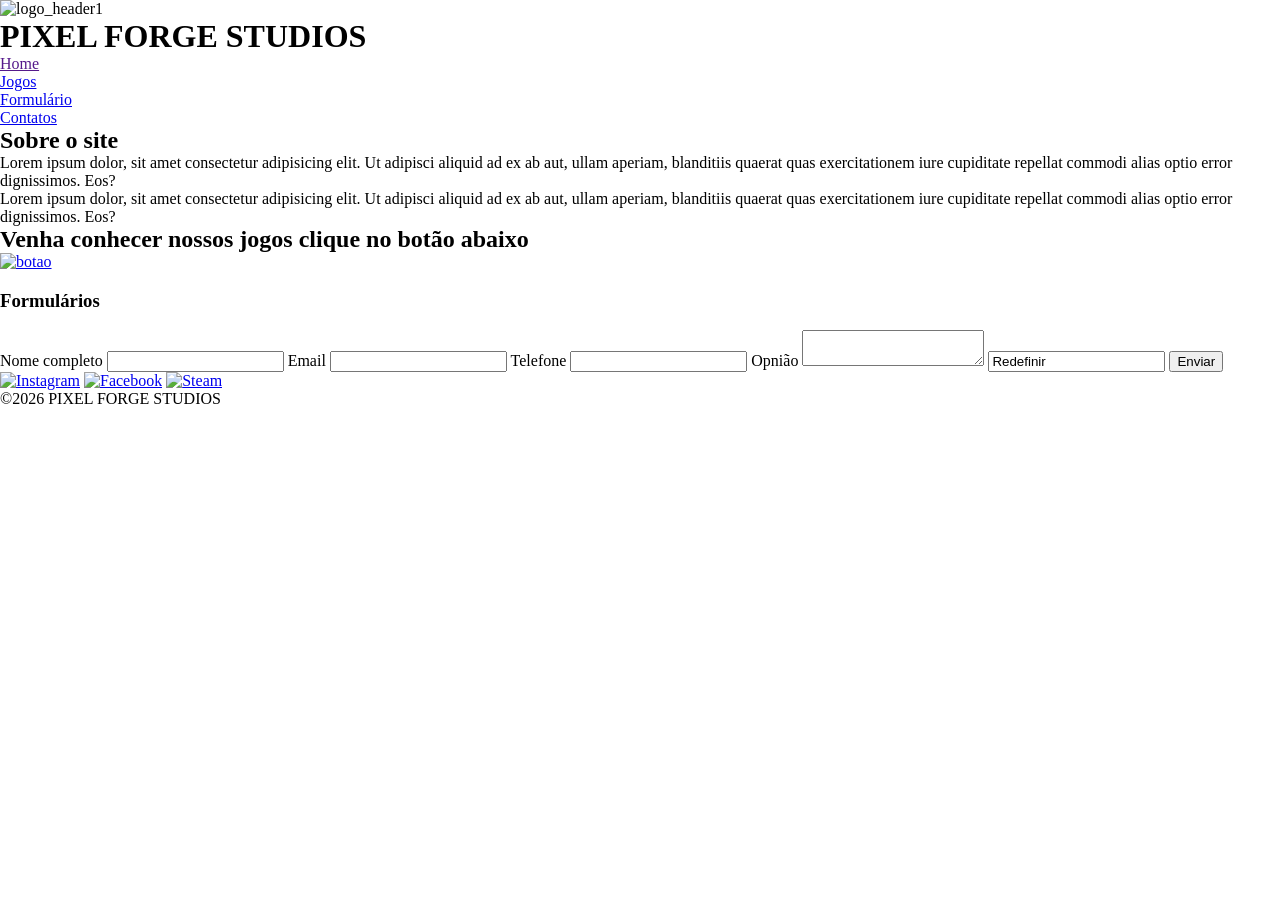
==== index.html @ 253a883f "passando para o git para a troca de pc" ====
<!DOCTYPE html>
<html lang="en">
<head>
    <meta charset="UTF-8">
    <meta name="viewport" content="width=device-width, initial-scale=1.0">
    <link rel="stylesheet" href="styles.css">
    <title>Pixel forge studios</title>
</head>

<body>

<header id="cabecalho">
    <img src="" alt="logo_header1">
    <h1>PIXEL FORGE STUDIOS</h1>
    
    <nav>
        <ul>
            <li><a href="">Home</a></li>
            <li><a href="#jogos.html">Jogos</a></li>
            <li><a href="#Formulario">Formulário</a></li>
            <li><a href="#Contatos">Contatos</a></li>
        </ul>
    </nav>
</header>

<main>

    <section id="banner"> </section>


<section id="sobre">
    <h2>Sobre o site</h2>
    <p>Lorem ipsum dolor, sit amet consectetur adipisicing elit.
         Ut adipisci aliquid ad ex ab aut, ullam aperiam, blanditiis quaerat quas exercitationem iure
          cupiditate repellat commodi alias optio error dignissimos. Eos?
    </p>
    <p>Lorem ipsum dolor, sit amet consectetur adipisicing elit.
         Ut adipisci aliquid ad ex ab aut, ullam aperiam, blanditiis quaerat quas exercitationem iure
          cupiditate repellat commodi alias optio error dignissimos. Eos?
    </p>

</section>

<div>
    <h2>Venha conhecer nossos jogos clique no botão abaixo</h2>
    <a href="jogos.html"><img src="" alt="botao"></a>
</div>

<section id="Formulario">

    <div class="form-box">
        <h3>Formulários</h3>

    <form>
        <label for="">Nome completo</label>
        <input type="text">

        <label for="">Email</label>
        <input type="text">
        
        <label for="">Telefone</label>
        <input type="tel">

        <label for="">Opnião</label>
        <textarea name="" id=""></textarea>
        
        <input type="rest" value="Redefinir">
        <input type="submit" value="Enviar">
    </form>
</div>

</section>

</main>

<!-- Contatos -->

<footer id="Contatos">

    <a href="#"><img src="" alt="Instagram"></a>
    <a href="#"><img src="" alt="Facebook"></a>
    <a href="#"><img src="" alt="Steam"></a>

<p>&copy;2026 PIXEL FORGE STUDIOS</p>

</footer>

</body>

</html>
---- styles.css ----
@font-face {
    font-family: 'press';
    src: url(fonts/Press_Start_2P/PressStart2P-Regular.ttf);
}
@font-face {
    font-family: 'montserrat';
    src: url(fonts/Montserrat/Montserrat-VariableFont_wght.ttf);
}
@font-face {
    font-family: 'roboto';
    src: url(fonts/Roboto/Roboto-VariableFont_wdth\,wght.ttf);
}

body, h1, h2, p, ul, li{
    margin: 0;
    padding: 0;
}
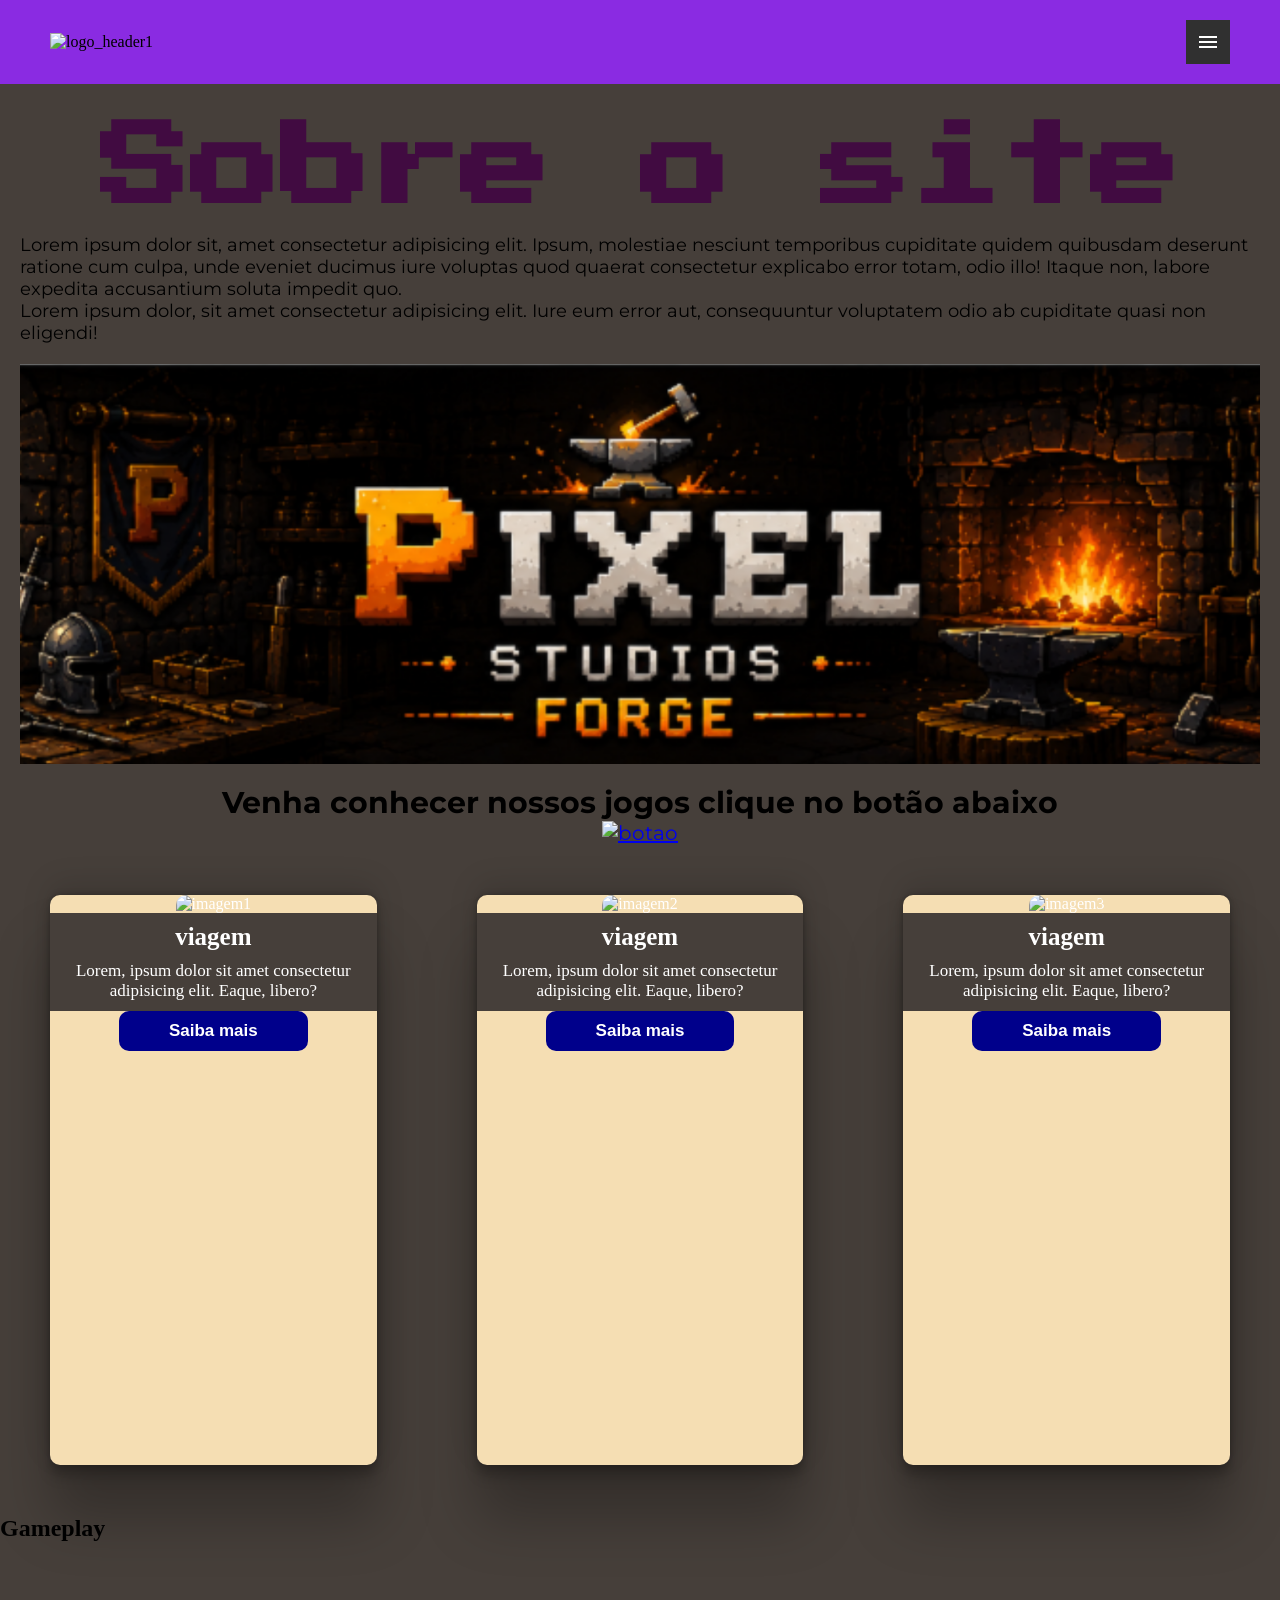
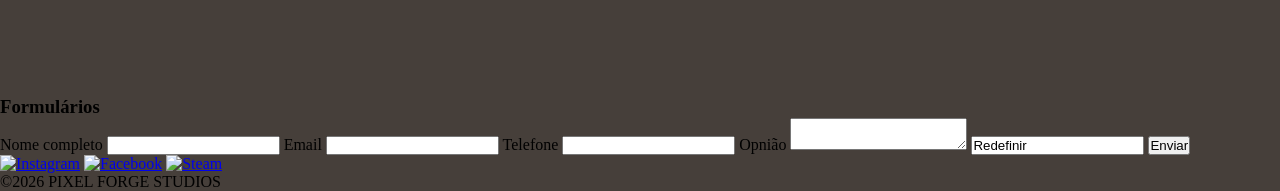
==== commit c0fcb4c7: "ajuste do css" ====
--- a/index.html
+++ b/index.html
@@ -1,89 +1,136 @@
 <!DOCTYPE html>
 <html lang="en">
+
 <head>
     <meta charset="UTF-8">
     <meta name="viewport" content="width=device-width, initial-scale=1.0">
+    <link rel="stylesheet"
+        href="https://fonts.googleapis.com/css2?family=Material+Symbols+Outlined:opsz,wght,FILL,GRAD@20..48,100..700,0..1,-50..200&icon_names=menu" />
     <link rel="stylesheet" href="styles.css">
     <title>Pixel forge studios</title>
 </head>
 
 <body>
 
-<header id="cabecalho">
-    <img src="" alt="logo_header1">
-    <h1>PIXEL FORGE STUDIOS</h1>
-    
-    <nav>
-        <ul>
-            <li><a href="">Home</a></li>
-            <li><a href="#jogos.html">Jogos</a></li>
-            <li><a href="#Formulario">Formulário</a></li>
-            <li><a href="#Contatos">Contatos</a></li>
-        </ul>
-    </nav>
-</header>
+    <header id="cabecalho">
+        <img src="" alt="logo_header1">
+        <i id="burguer" class="material-symbols-outlined" onClick="clickMenu()">menu</i>
+        <menu id="items">
+            <ul>
 
-<main>
+                <li><a href="#home">Home</a></li>
+                <li><a href="#jogos.html">Jogos</a></li>
+                <li><a href="#Formulario">Formulário</a></li>
+                <li><a href="#Contatos">Contatos</a></li>
+            </ul>
+        </menu>
+    </header>
 
-    <section id="banner"> </section>
+    <main>
 
+        <section id="sobre">
 
-<section id="sobre">
-    <h2>Sobre o site</h2>
-    <p>Lorem ipsum dolor, sit amet consectetur adipisicing elit.
-         Ut adipisci aliquid ad ex ab aut, ullam aperiam, blanditiis quaerat quas exercitationem iure
-          cupiditate repellat commodi alias optio error dignissimos. Eos?
-    </p>
-    <p>Lorem ipsum dolor, sit amet consectetur adipisicing elit.
-         Ut adipisci aliquid ad ex ab aut, ullam aperiam, blanditiis quaerat quas exercitationem iure
-          cupiditate repellat commodi alias optio error dignissimos. Eos?
-    </p>
+            <h2>Sobre o site</h2>
+            <p>
+                Lorem ipsum dolor sit, amet consectetur adipisicing elit. Ipsum, molestiae nesciunt temporibus
+                cupiditate quidem quibusdam deserunt ratione cum culpa, unde eveniet ducimus iure voluptas quod quaerat
+                consectetur explicabo error totam, odio illo! Itaque non, labore expedita accusantium soluta impedit
+                quo.
+            </p>
+            <p>
+                Lorem ipsum dolor, sit amet consectetur adipisicing elit. Iure eum error aut, consequuntur voluptatem
+                odio ab cupiditate quasi non eligendi!
+            </p>
 
-</section>
+            <!-- Banner -->
+            <section id="banner"> </section>
 
-<div>
-    <h2>Venha conhecer nossos jogos clique no botão abaixo</h2>
-    <a href="jogos.html"><img src="" alt="botao"></a>
-</div>
+        </section>
+        
+        <div id="jogos">
+            <h2>Venha conhecer nossos jogos clique no botão abaixo</h2>
+            <a href="jogos.html"><img src="" alt="botao"></a>
+        </div>
 
-<section id="Formulario">
+        <div class="main">
+            <div class="card card1">
+                <img src="assets/img/Screenshot 2026-03-27 215130.png" alt="imagem1">
+                <h1>viagem</h1>
+                <p>Lorem, ipsum dolor sit amet consectetur adipisicing elit. Eaque, libero?</p>
+                <button class="btn">Saiba mais</button>
+            </div>
 
-    <div class="form-box">
-        <h3>Formulários</h3>
+            <div class="card card2">
+                <img src="assets/img/Screenshot 2026-03-27 215130.png" alt="imagem2">
+                <h1>viagem</h1>
+                <p>Lorem, ipsum dolor sit amet consectetur adipisicing elit. Eaque, libero?</p>
+                <button class="btn">Saiba mais</button>
+            </div>
 
-    <form>
-        <label for="">Nome completo</label>
-        <input type="text">
+            <div class="card card3">
+                <img src="assets/img/Screenshot 2026-03-27 215130.png" alt="imagem3">
+                <h1>viagem</h1>
+                <p>Lorem, ipsum dolor sit amet consectetur adipisicing elit. Eaque, libero?</p>
+                <button class="btn">Saiba mais</button>
+            </div>
 
-        <label for="">Email</label>
-        <input type="text">
-        
-        <label for="">Telefone</label>
-        <input type="tel">
+        </div>
 
-        <label for="">Opnião</label>
-        <textarea name="" id=""></textarea>
-        
-        <input type="rest" value="Redefinir">
-        <input type="submit" value="Enviar">
-    </form>
-</div>
+        <section id="gameplay">
+            <h2>Gameplay</h2>
+            <div class="video">
+                <iframe src="" frameborder="0"></iframe>
+            </div>
+        </section>
 
-</section>
+        <section id="Formulario">
 
-</main>
+            <div class="form-box">
+                <h3>Formulários</h3>
 
-<!-- Contatos -->
+                <form>
+                    <label for="">Nome completo</label>
+                    <input type="text">
 
-<footer id="Contatos">
+                    <label for="">Email</label>
+                    <input type="text">
 
-    <a href="#"><img src="" alt="Instagram"></a>
-    <a href="#"><img src="" alt="Facebook"></a>
-    <a href="#"><img src="" alt="Steam"></a>
+                    <label for="">Telefone</label>
+                    <input type="tel">
 
-<p>&copy;2026 PIXEL FORGE STUDIOS</p>
+                    <label for="">Opnião</label>
+                    <textarea name="" id=""></textarea>
 
-</footer>
+                    <input type="rest" value="Redefinir">
+                    <input type="submit" value="Enviar">
+                </form>
+            </div>
+
+        </section>
+
+    </main>
+
+    <!-- Contatos -->
+
+    <footer id="Contatos">
+
+        <a href="#"><img src="" alt="Instagram"></a>
+        <a href="#"><img src="" alt="Facebook"></a>
+        <a href="#"><img src="" alt="Steam"></a>
+
+        <p>&copy;2026 PIXEL FORGE STUDIOS</p>
+
+    </footer>
+
+    <script>
+        function clickMenu() {
+            if (items.style.display == "block") {
+                items.style.display = "none"
+            } else {
+                items.style.display = 'block'
+            }
+        }
+    </script>
 
 </body>
 
--- a/styles.css
+++ b/styles.css
@@ -11,8 +11,168 @@
     src: url(fonts/Roboto/Roboto-VariableFont_wdth\,wght.ttf);
 }
 
-body, h1, h2, p, ul, li{
+
+/*Configuração geral da página*/
+*{
+    box-sizing: border-box;
     margin: 0;
     padding: 0;
 }
 
+body, h1, h2, p, ul, li{
+    margin: 0;
+    padding: 0;
+    background-color: #463f3a;
+}
+
+/*Configuração do header*/
+header{
+    display: flex;
+    flex-wrap: wrap;
+    justify-content: space-between;
+    align-items: center;
+    padding: 20px 50px;
+    background-color:blueviolet;
+    position: relative;
+}
+
+menu{
+    display:none;
+    width: 100%;
+    order: 3;
+}
+
+menu>ul{
+    list-style-type: none;
+}
+
+menu>ul>li>a{
+    display:block;
+    padding: 10px;
+    text-decoration: none;
+    text-align: center;
+    background-color: rgb(87, 87, 87);
+    color: white;
+    border-top:2px solid gray;
+}
+
+/*Configuração do hambuguer*/
+i#burguer{
+    background-color: rgb(48,48,48);
+    color: white;
+    display: block;
+    text-align: center;
+    padding: 10px;
+    cursor: pointer;
+    transition: 0.5s background;    
+}
+
+i#burguer:hover{
+    background-color: white;
+    color:black;
+    transition: 0.5s background;
+}
+
+/*CSS dos cards dos jogos*/
+.main{
+  display: flex;
+  justify-content: center;
+
+}
+
+/*Configuração da seção "Sobre"*/
+#sobre{
+    display: flex;
+    justify-content: center;
+    align-items: center;
+    flex-direction: column;
+    padding: 20px 20px;
+}
+#sobre>h2{
+    font-size: 90px;
+    font-family: 'press';
+    color: rgb(65, 11, 65);
+    margin-bottom: 20px;
+    margin-top: 20px;
+}
+#sobre>h2:hover{
+    transform: scale(1.05) translateY(-5px);
+    box-shadow: 0 5px 15px #1b046750;
+    padding: 20px;
+}
+#sobre>p{
+    font-size: 18px;
+    font-family: 'montserrat';
+
+}
+
+/*Configuração do banner*/
+#banner{
+    width: 100%;
+    height: 400px;
+    background-image: url(assets/img/banner.png);
+    background-size: cover;
+    background-position: center;
+    margin-top: 20px;
+}   
+
+/*Configuração dos cards dos jogos*/
+#jogos{
+    display: flex;
+    flex-direction: column;
+    align-items: center;
+    font-size: 20px;
+    font-family: 'montserrat';
+}
+
+.card{
+    margin: 50px;
+    background-color: wheat ;
+    color: white;
+    width: 400px;
+    height: 570px;
+    text-align: center;
+    border-radius: 10px;
+    box-shadow: rgba(0, 0, 0, 0.25) 0px 54px 55px, rgba(0, 0, 0, 0.12) 0px -12px 30px,
+    rgba(0, 0, 0, 0.12) 0px 4px 6px, rgba(0, 0, 0, 0.17) 0px 12px 13px, 
+    rgba(0, 0, 0, 0.09) 0px -3px 5px;;
+}
+.card>img{
+    width: 100%;
+    border-top-left-radius: 10px;
+    border-top-right-radius: 10px;
+}
+.card>h1{
+   font-size: 25px;
+   padding-top: 10px;
+}
+.card>p{
+    font-size: 17px;
+    padding: 10px 20px;
+}
+
+.btn {
+    font-size: 17px;
+    padding: 10px 50px;
+    border: none;
+    background-color: darkblue;
+    color: #fff;
+    border-radius: 10px;
+    font-weight: 600;
+    transition: 0.5s background;
+    cursor: pointer;
+}
+.btn:hover{
+    background-color: blue;
+    transition: 0.5s background;
+}
+
+/*configuraçao para telefone*/
+@media screen and (max-width: 768px),
+(max-device-width: 768px) {
+
+    /*aplica para todos elementos da pagina*/
+    * {
+        box-sizing: border-box;
+    }
+}
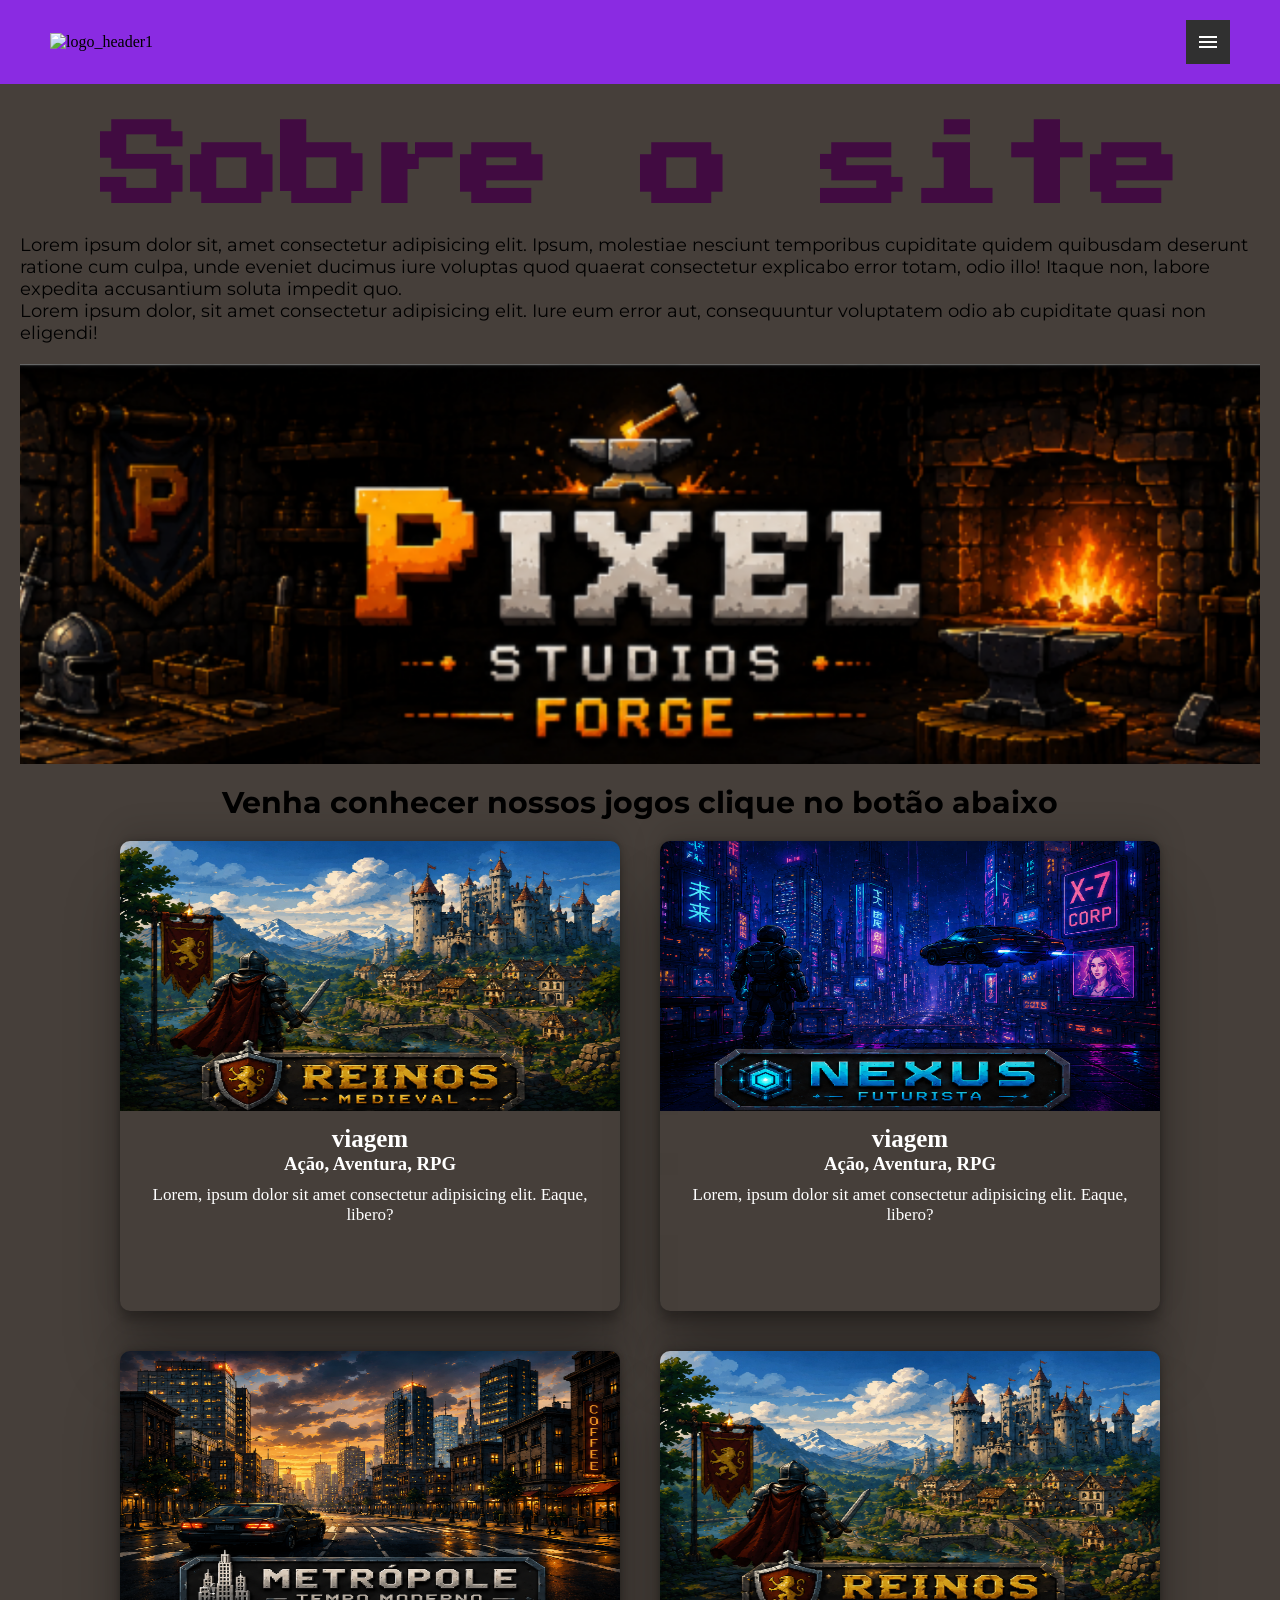
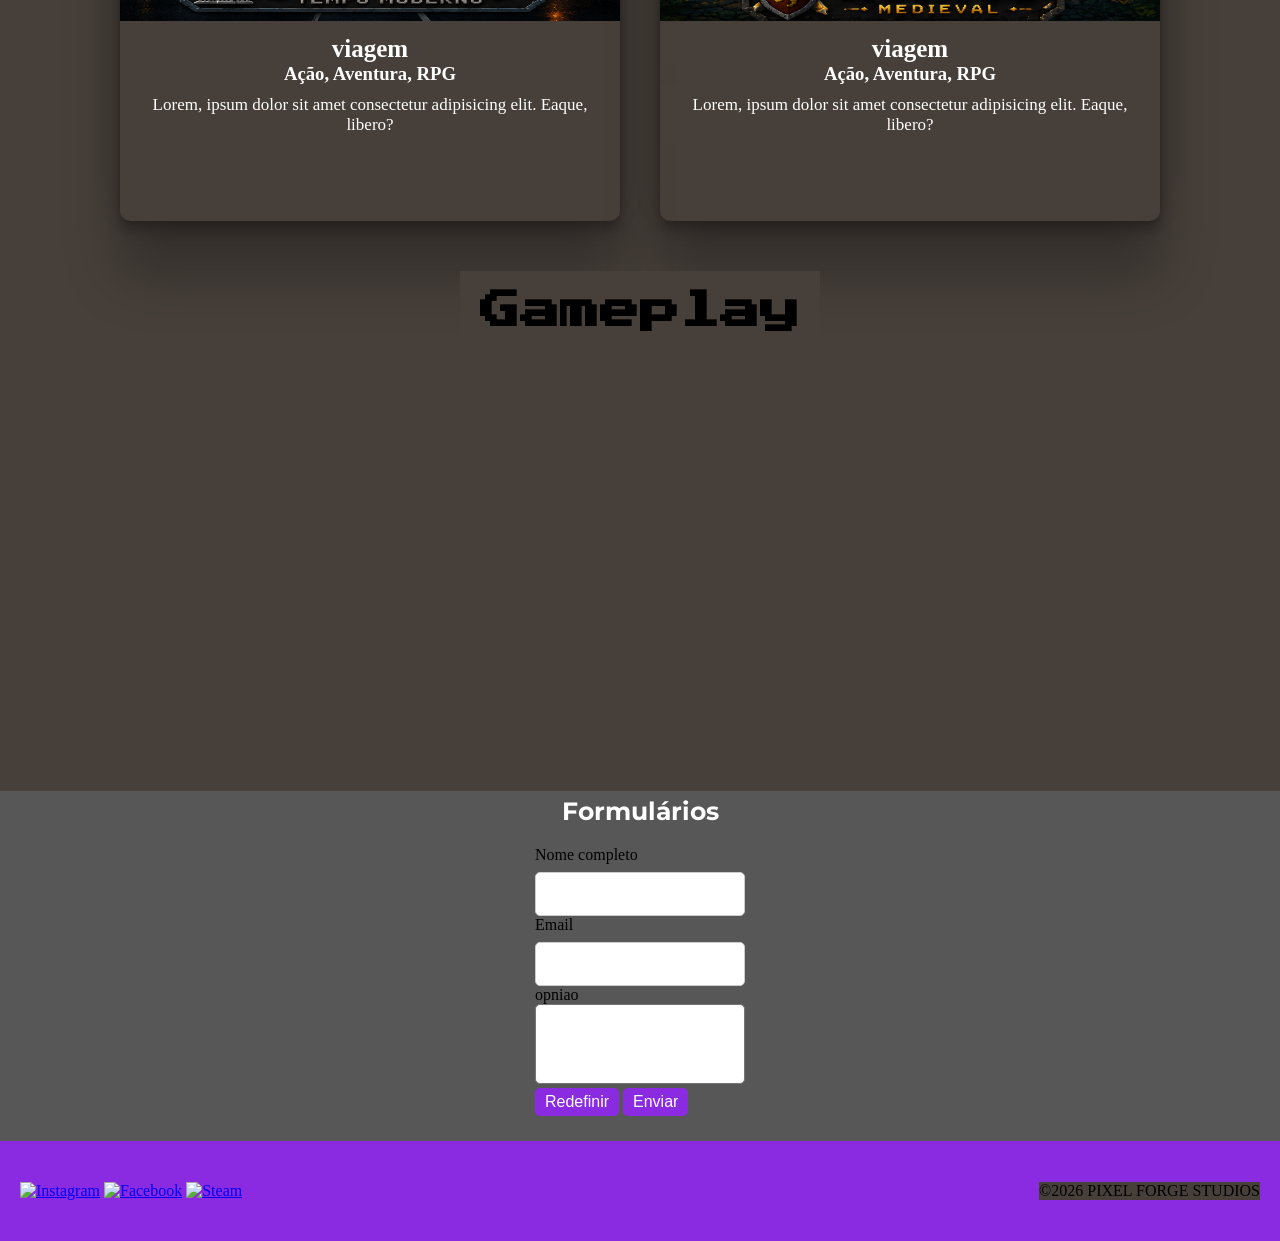
==== commit 4698e8b6: "finalização da customização basica" ====
--- a/index.html
+++ b/index.html
@@ -46,32 +46,38 @@
             <section id="banner"> </section>
 
         </section>
-        
+
         <div id="jogos">
             <h2>Venha conhecer nossos jogos clique no botão abaixo</h2>
-            <a href="jogos.html"><img src="" alt="botao"></a>
         </div>
 
         <div class="main">
             <div class="card card1">
-                <img src="assets/img/Screenshot 2026-03-27 215130.png" alt="imagem1">
+                <img src="assets/img/cardMedieval.png" alt="imagem1">
                 <h1>viagem</h1>
+                <h3>Ação, Aventura, RPG</h3>
                 <p>Lorem, ipsum dolor sit amet consectetur adipisicing elit. Eaque, libero?</p>
-                <button class="btn">Saiba mais</button>
             </div>
 
             <div class="card card2">
-                <img src="assets/img/Screenshot 2026-03-27 215130.png" alt="imagem2">
+                <img src="assets/img/cardFuturista.png" alt="imagem2">
                 <h1>viagem</h1>
+                <h3>Ação, Aventura, RPG</h3>
                 <p>Lorem, ipsum dolor sit amet consectetur adipisicing elit. Eaque, libero?</p>
-                <button class="btn">Saiba mais</button>
             </div>
 
             <div class="card card3">
-                <img src="assets/img/Screenshot 2026-03-27 215130.png" alt="imagem3">
+                <img src="assets/img/cardMorderno.png" alt="imagem3">
                 <h1>viagem</h1>
+                <h3>Ação, Aventura, RPG</h3>
                 <p>Lorem, ipsum dolor sit amet consectetur adipisicing elit. Eaque, libero?</p>
-                <button class="btn">Saiba mais</button>
+            </div>
+
+            <div class="card card4">
+                <img src="assets/img/cardMedieval.png" alt="imagem4">
+                <h1>viagem</h1>
+                <h3>Ação, Aventura, RPG</h3>
+                <p>Lorem, ipsum dolor sit amet consectetur adipisicing elit. Eaque, libero?</p>
             </div>
 
         </div>
@@ -79,15 +85,16 @@
         <section id="gameplay">
             <h2>Gameplay</h2>
             <div class="video">
-                <iframe src="" frameborder="0"></iframe>
+                <iframe width="560" height="315" src="https://youtu.be/DkWML41wUCo?si=MKBHUV9ducMN4eQf" frameborder="0"
+                    allowfullscreen></iframe>
             </div>
         </section>
 
         <section id="Formulario">
 
+            <h3>Formulários</h3>
+
             <div class="form-box">
-                <h3>Formulários</h3>
-
                 <form>
                     <label for="">Nome completo</label>
                     <input type="text">
@@ -95,13 +102,10 @@
                     <label for="">Email</label>
                     <input type="text">
 
-                    <label for="">Telefone</label>
-                    <input type="tel">
-
-                    <label for="">Opnião</label>
+                    <label for="">opniao</label>
                     <textarea name="" id=""></textarea>
 
-                    <input type="rest" value="Redefinir">
+                    <input type="reset" value="Redefinir">
                     <input type="submit" value="Enviar">
                 </form>
             </div>
@@ -112,12 +116,12 @@
 
     <!-- Contatos -->
 
-    <footer id="Contatos">
-
+    <footer>
+        <div id="contatos">
         <a href="#"><img src="" alt="Instagram"></a>
         <a href="#"><img src="" alt="Facebook"></a>
         <a href="#"><img src="" alt="Steam"></a>
-
+        </div>
         <p>&copy;2026 PIXEL FORGE STUDIOS</p>
 
     </footer>
--- a/styles.css
+++ b/styles.css
@@ -2,10 +2,12 @@
     font-family: 'press';
     src: url(fonts/Press_Start_2P/PressStart2P-Regular.ttf);
 }
+
 @font-face {
     font-family: 'montserrat';
     src: url(fonts/Montserrat/Montserrat-VariableFont_wght.ttf);
 }
+
 @font-face {
     font-family: 'roboto';
     src: url(fonts/Roboto/Roboto-VariableFont_wdth\,wght.ttf);
@@ -13,111 +15,112 @@
 
 
 /*Configuração geral da página*/
-*{
+* {
     box-sizing: border-box;
     margin: 0;
     padding: 0;
 }
 
-body, h1, h2, p, ul, li{
+body,
+h1,
+h2,
+p,
+ul,
+li {
     margin: 0;
     padding: 0;
     background-color: #463f3a;
 }
 
 /*Configuração do header*/
-header{
+header {
     display: flex;
     flex-wrap: wrap;
     justify-content: space-between;
     align-items: center;
     padding: 20px 50px;
-    background-color:blueviolet;
+    background-color: blueviolet;
     position: relative;
 }
 
-menu{
-    display:none;
+menu {
+    display: none;
     width: 100%;
     order: 3;
 }
 
-menu>ul{
+menu>ul {
     list-style-type: none;
 }
 
-menu>ul>li>a{
-    display:block;
+menu>ul>li>a {
+    display: block;
     padding: 10px;
     text-decoration: none;
     text-align: center;
     background-color: rgb(87, 87, 87);
     color: white;
-    border-top:2px solid gray;
+    border-top: 2px solid gray;
 }
 
 /*Configuração do hambuguer*/
-i#burguer{
-    background-color: rgb(48,48,48);
+i#burguer {
+    background-color: rgb(48, 48, 48);
     color: white;
     display: block;
     text-align: center;
     padding: 10px;
     cursor: pointer;
-    transition: 0.5s background;    
-}
-
-i#burguer:hover{
+    transition: 0.5s background;
+}
+
+i#burguer:hover {
     background-color: white;
-    color:black;
+    color: black;
     transition: 0.5s background;
 }
 
-/*CSS dos cards dos jogos*/
-.main{
-  display: flex;
-  justify-content: center;
-
-}
-
 /*Configuração da seção "Sobre"*/
-#sobre{
+#sobre {
     display: flex;
     justify-content: center;
     align-items: center;
     flex-direction: column;
     padding: 20px 20px;
 }
-#sobre>h2{
+
+#sobre>h2 {
     font-size: 90px;
     font-family: 'press';
     color: rgb(65, 11, 65);
     margin-bottom: 20px;
     margin-top: 20px;
 }
-#sobre>h2:hover{
+
+#sobre>h2:hover {
     transform: scale(1.05) translateY(-5px);
     box-shadow: 0 5px 15px #1b046750;
     padding: 20px;
 }
-#sobre>p{
+
+#sobre>p {
     font-size: 18px;
     font-family: 'montserrat';
 
 }
 
 /*Configuração do banner*/
-#banner{
+#banner {
     width: 100%;
     height: 400px;
     background-image: url(assets/img/banner.png);
     background-size: cover;
     background-position: center;
     margin-top: 20px;
-}   
+}
 
 /*Configuração dos cards dos jogos*/
-#jogos{
+#jogos {
     display: flex;
     flex-direction: column;
     align-items: center;
@@ -125,47 +128,130 @@
     font-family: 'montserrat';
 }
 
-.card{
-    margin: 50px;
-    background-color: wheat ;
-    color: white;
-    width: 400px;
-    height: 570px;
+/*CSS dos cards dos jogos*/
+.main {
+    display: grid;
+    justify-content: center;
+    grid-template-columns: repeat(2, minmax(300px, 500px));
+    gap: 40px; /*espaço horizontal e vertical*/
+    margin: 20px;
+}
+
+.card {
+    color: white;
+    width: 500px;
+    height: 470px;
     text-align: center;
     border-radius: 10px;
     box-shadow: rgba(0, 0, 0, 0.25) 0px 54px 55px, rgba(0, 0, 0, 0.12) 0px -12px 30px,
-    rgba(0, 0, 0, 0.12) 0px 4px 6px, rgba(0, 0, 0, 0.17) 0px 12px 13px, 
-    rgba(0, 0, 0, 0.09) 0px -3px 5px;;
-}
-.card>img{
-    width: 100%;
+        rgba(0, 0, 0, 0.12) 0px 4px 6px, rgba(0, 0, 0, 0.17) 0px 12px 13px,
+        rgba(0, 0, 0, 0.09) 0px -3px 5px;
+}
+
+.card>img {
+    width: 100%;
+    height: 270px;
     border-top-left-radius: 10px;
     border-top-right-radius: 10px;
 }
-.card>h1{
-   font-size: 25px;
-   padding-top: 10px;
-}
-.card>p{
+
+.card>h1 {
+    font-size: 25px;
+    padding-top: 10px;
+}
+
+.card>p {
     font-size: 17px;
     padding: 10px 20px;
 }
 
-.btn {
-    font-size: 17px;
-    padding: 10px 50px;
-    border: none;
-    background-color: darkblue;
-    color: #fff;
-    border-radius: 10px;
-    font-weight: 600;
-    transition: 0.5s background;
-    cursor: pointer;
-}
-.btn:hover{
-    background-color: blue;
-    transition: 0.5s background;
-}
+/*Section de gameplay*/
+#gameplay {
+    display: flex;
+    justify-content: center;
+    align-items: center;
+    flex-direction: column;
+    margin-top: 50px;
+}
+#gameplay>h2{
+    font-size: 40px;
+    font-family: 'press';
+    padding: 20px;
+}
+.video{
+    display: flex;
+    justify-content: center;
+    width: 80%;
+    height: 400px;
+    padding: 20px;
+    margin: 20px;
+}
+
+#Formulario{
+    display: flex;
+    align-items: center;
+    flex-direction: column;
+    justify-content: center;
+    height: 350px;
+    width: 100%;  
+    background-color: rgb(87, 87, 87);
+}
+#Formulario>h3{
+    font-size: 25px;
+    font-family: 'montserrat';
+    color: white;
+}
+/*Arrumar depois font-size dos titulos da label nome, email, opniao*/
+#Formulario form{
+    width: 50%;
+    max-width: 500px;
+    padding: 20px;
+    margin: 0 auto;
+}
+#Formulario input[type="text"]{
+    width: 100%;
+    padding:12px;
+    font-size: 16px;
+    margin-top:8px;
+    border-radius: 5px;
+    border: 1px solid #ccc;
+}
+
+#Formulario input[type="submit"],
+#Formulario input[type="reset"]{
+    padding: 5px 10px;
+    font-size: 16px;
+    border-radius: 5px;
+    border:none;
+    background-color: blueviolet;
+    color: white;
+    cursor:pointer;
+}
+#Formulario label[for="opniao"]{
+    display: block;
+    text-align: left;
+    margin-bottom: 5px;
+    font-weight: bold;
+}
+#Formulario textarea{
+    width: 100%;
+    height: 80px;
+    padding: 12px;
+    border-radius: 5px;
+    resize: none;
+}
+
+footer{
+    display: flex;
+    justify-content: space-between;
+    align-items: center;
+    padding: 20px; 
+    height: 100px;
+    
+    background-color: blueviolet;
+}
+
+
 
 /*configuraçao para telefone*/
 @media screen and (max-width: 768px),
@@ -175,4 +261,4 @@
     * {
         box-sizing: border-box;
     }
-}
+}
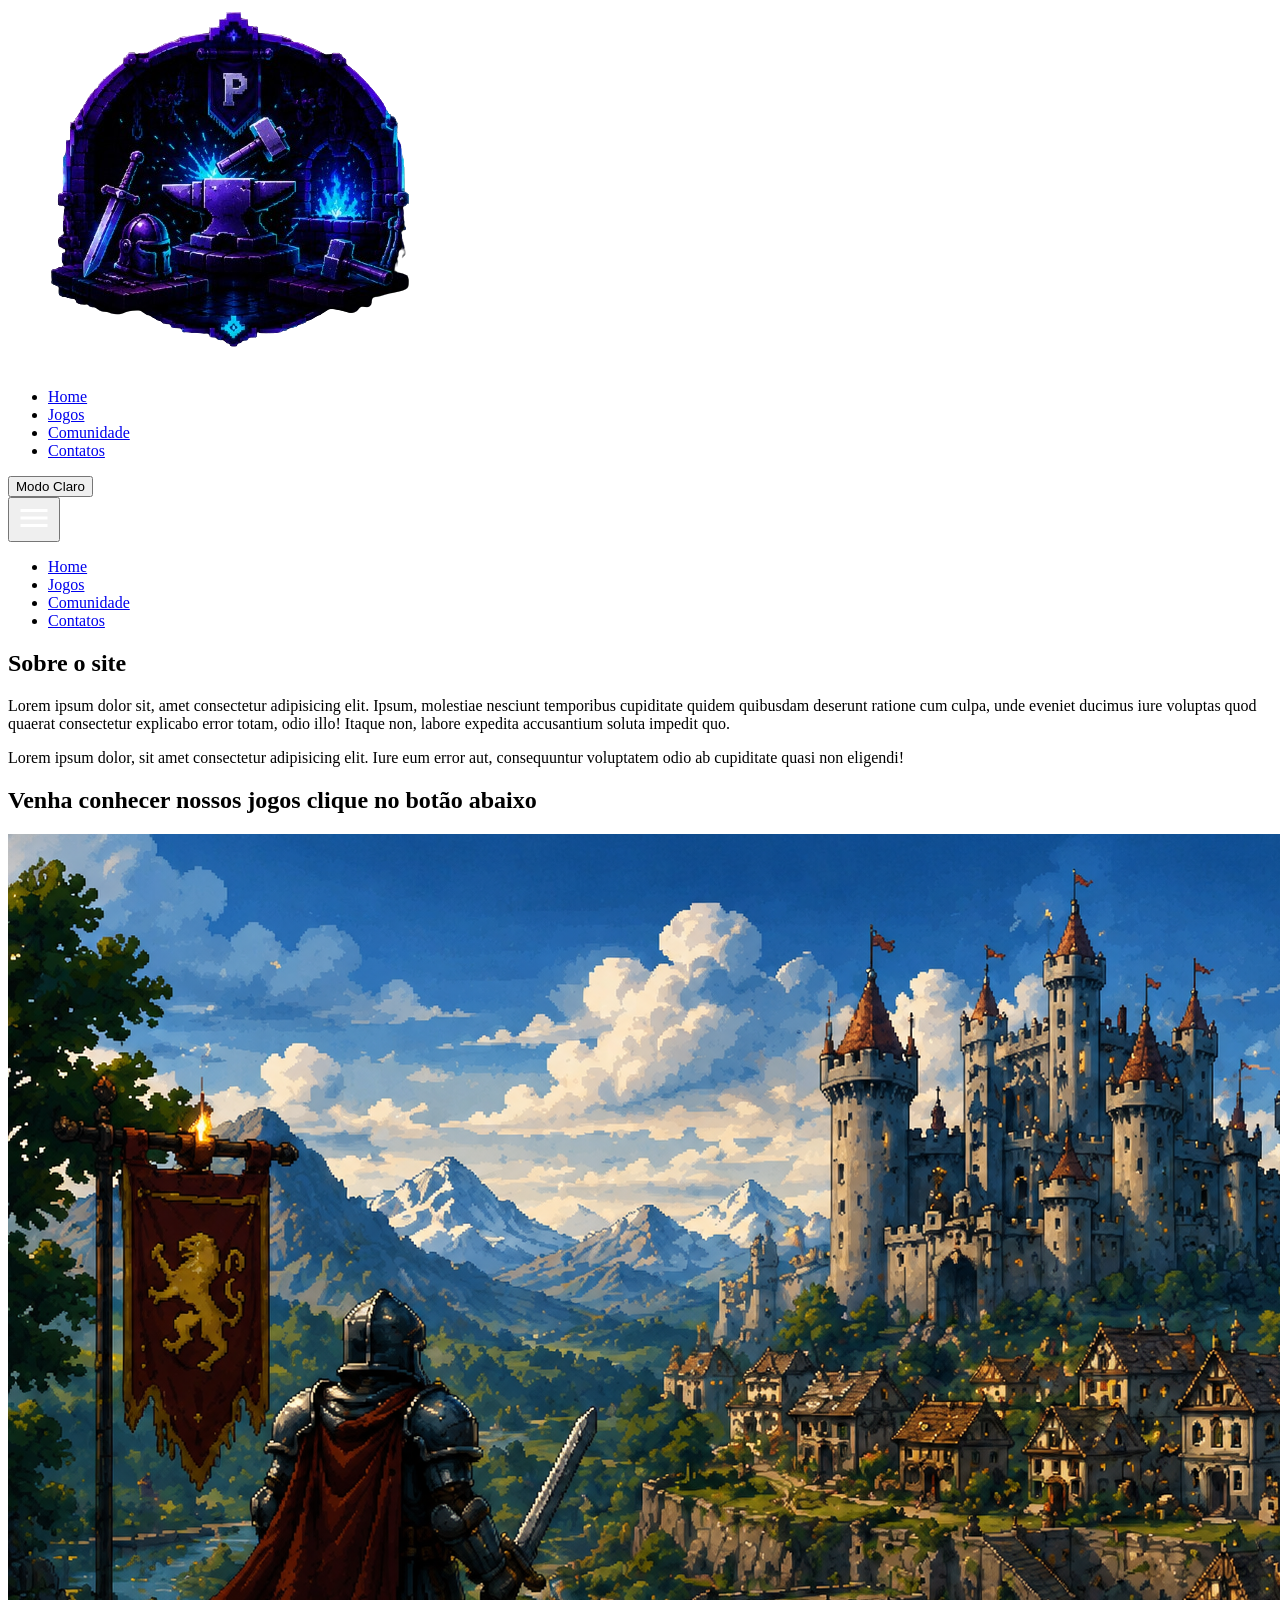
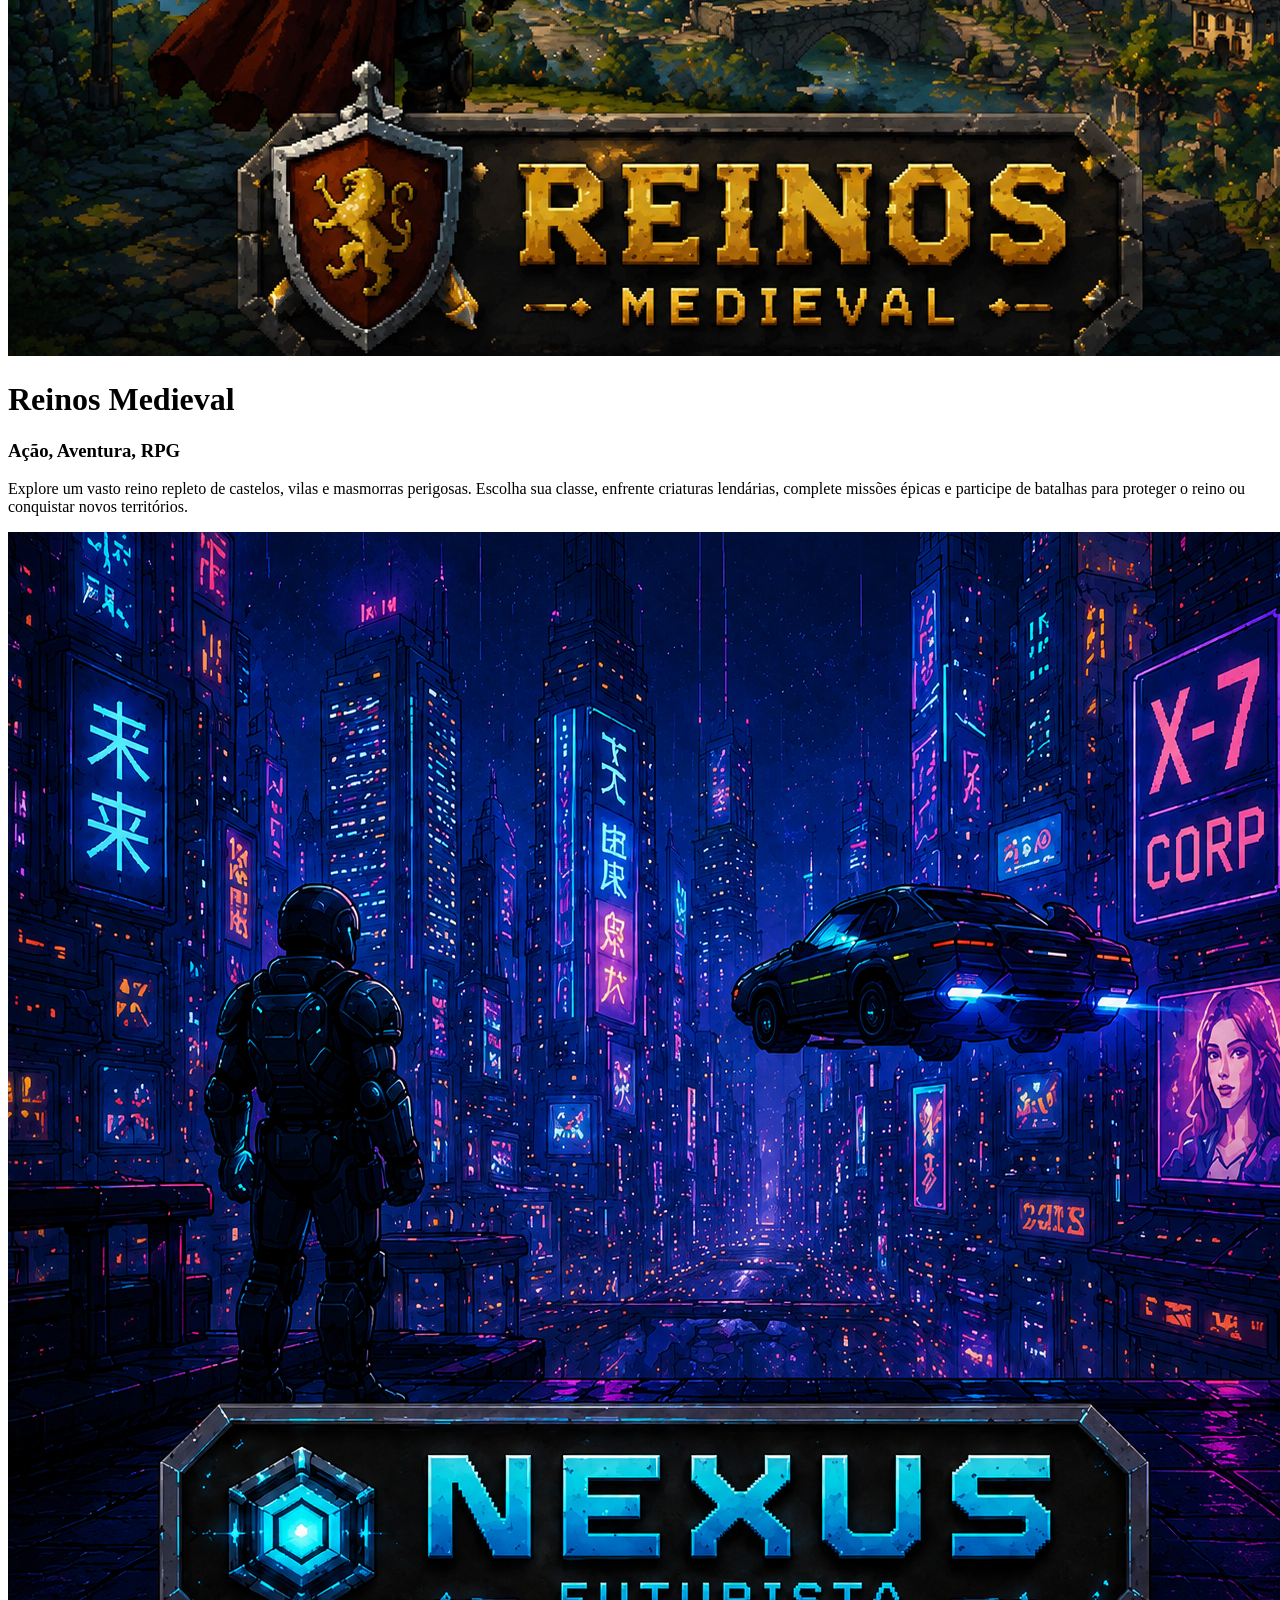
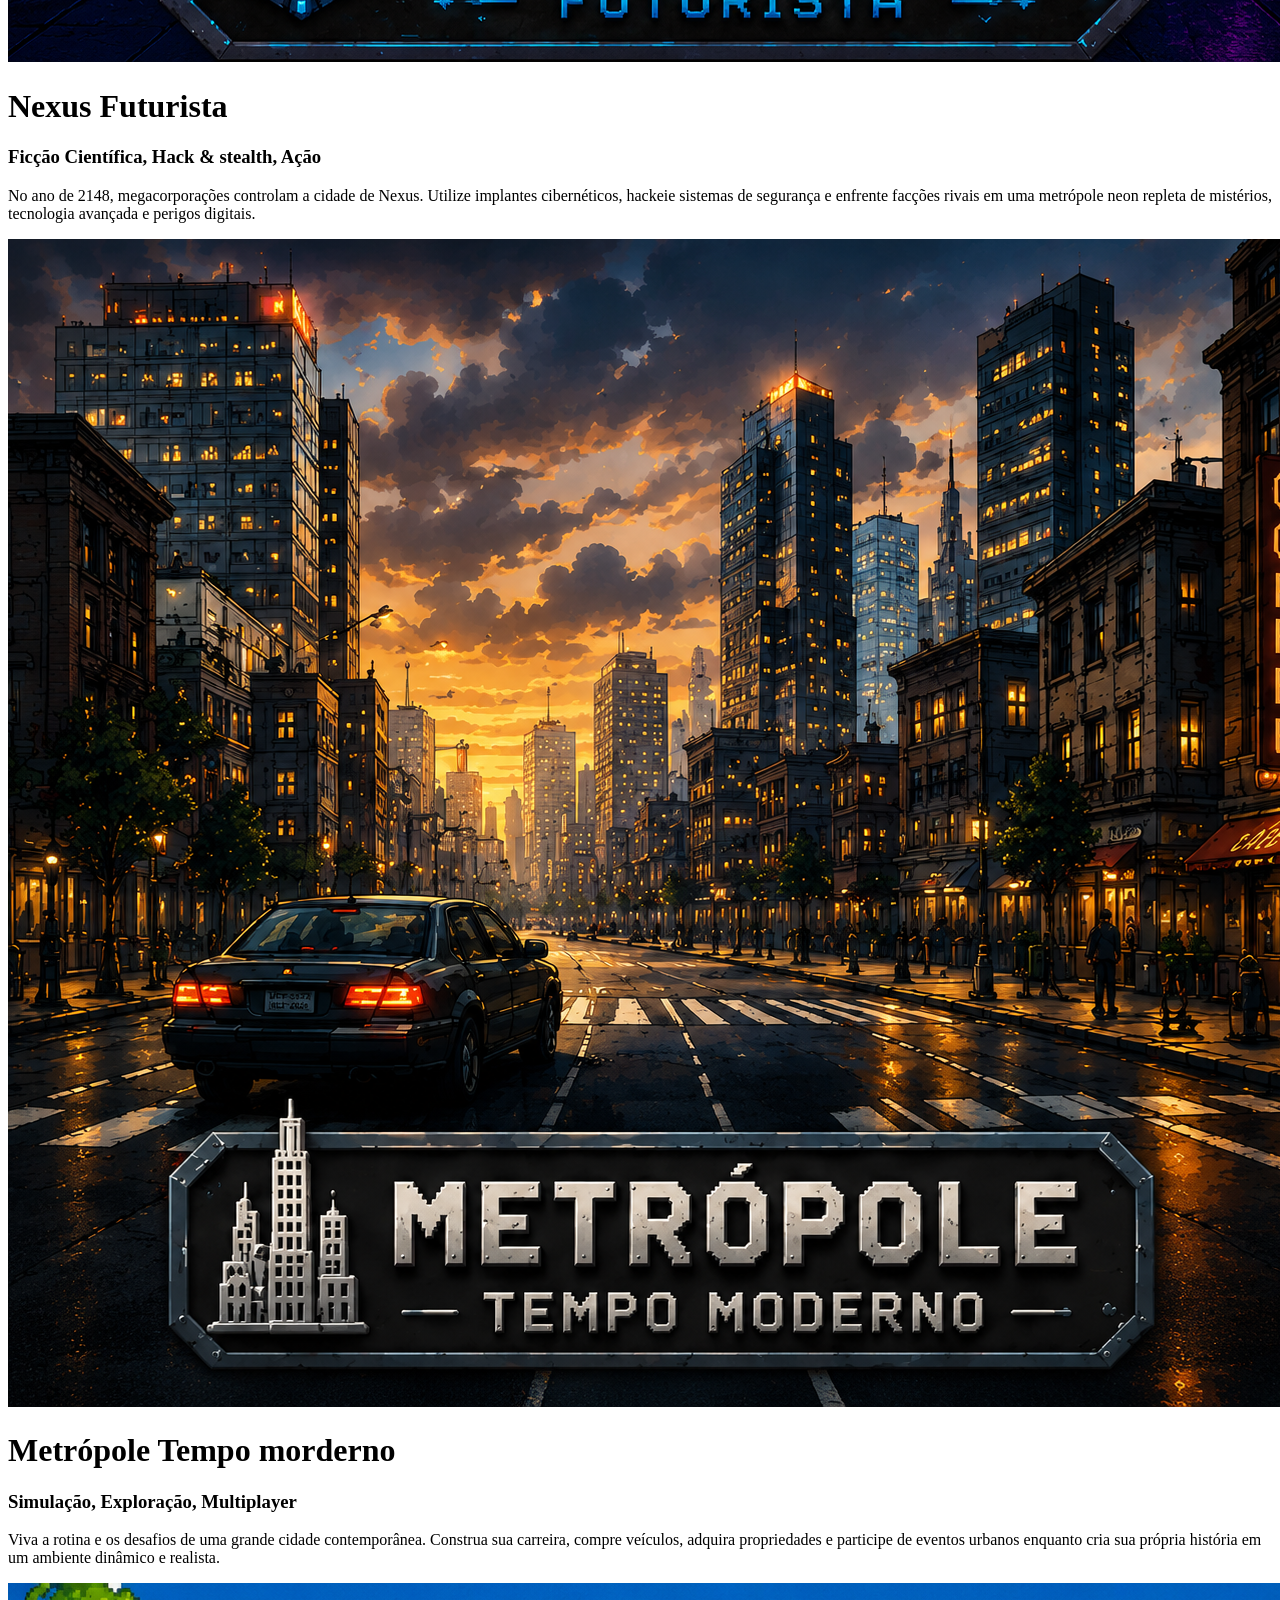
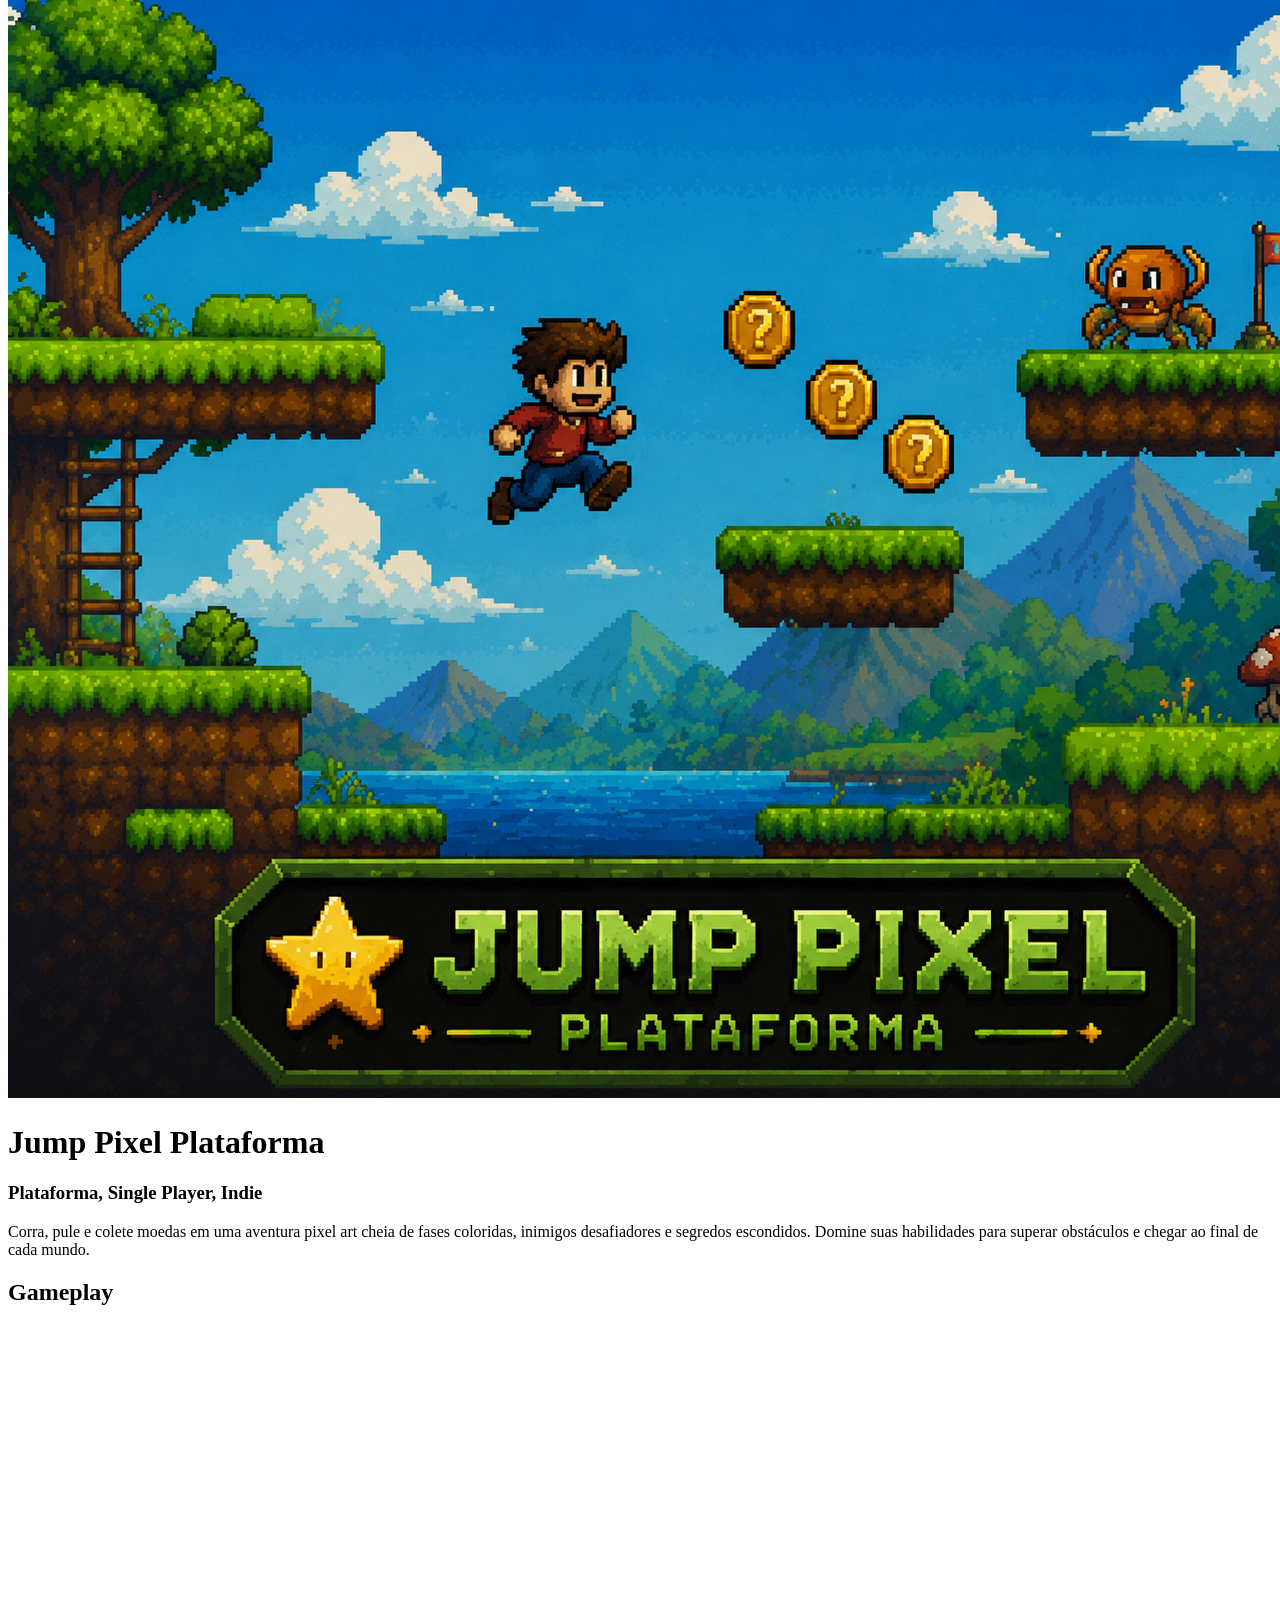
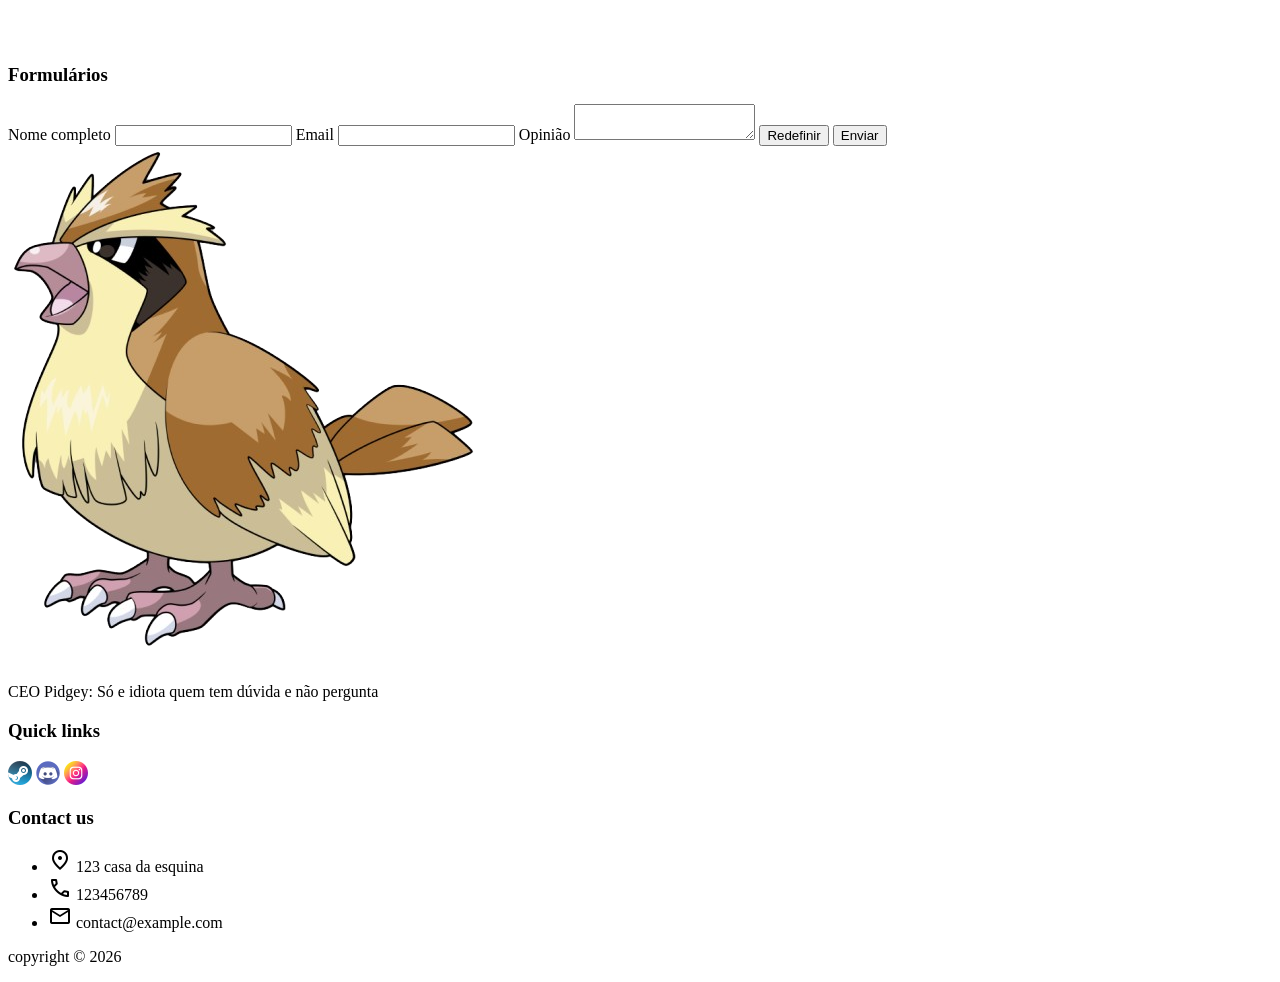
==== commit dc4be8a3: "Finalização de validações e toques finais" ====
--- a/index.html
+++ b/index.html
@@ -5,7 +5,7 @@
     <meta charset="UTF-8">
     <meta name="viewport" content="width=device-width, initial-scale=1.0">
     <link rel="stylesheet"
-        href="https://fonts.googleapis.com/css2?family=Material+Symbols+Outlined:opsz,wght,FILL,GRAD@20..48,100..700,0..1,-50..200&icon_names=menu" />
+        href="https://fonts.googleapis.com/css2?family=Material+Symbols+Outlined:opsz,wght,FILL,GRAD@20..48,100..700,0..1,-50..200" />
     <link rel="stylesheet" href="styles.css">
     <title>Pixel forge studios</title>
 </head>
@@ -13,17 +13,39 @@
 <body>
 
     <header id="cabecalho">
-        <img src="" alt="logo_header1">
-        <i id="burguer" class="material-symbols-outlined" onClick="clickMenu()">menu</i>
-        <menu id="items">
+
+        <div class="logo_header">
+            <img src="assets/img/logo_header.png" alt="logo_header1">
+        </div>
+
+        <nav class="nav-bar">
+
+            <div class="nav-list">
+                <ul id="items">
+                    <li class="nav-item"><a href="#home" class="nav-link">Home</a></li>
+                    <li class="nav-item"><a href="#jogos" class="nav-link">Jogos</a></li>
+                    <li class="nav-item"><a href="comunity.html" class="nav-link">Comunidade</a></li>
+                    <li class="nav-item"><a href="#Contatos" class="nav-link">Contatos</a></li>
+                </ul>
+            </div>
+
+            <div class="nav-actions">
+                <button class="theme-toggle" onclick="toggleTheme()">Modo Claro</button>
+                <div class="mobile-menu-icon">
+                    <button onclick="menuShow()"><img class="icon" src="assets/img/menu_white_36dp.svg" alt=""></button>
+                </div>
+            </div>
+        </nav>
+
+        <div class="mobile-menu">
             <ul>
+                <li class="nav-item"><a href="#cabecalho" class="nav-link">Home</a></li>
+                <li class="nav-item"><a href="#jogos" class="nav-link">Jogos</a></li>
+                <li class="nav-item"><a href="comunity.html" class="nav-link">Comunidade</a></li>
+                <li class="nav-item"><a href="#Contatos" class="nav-link">Contatos</a></li>
+            </ul>
+        </div>
 
-                <li><a href="#home">Home</a></li>
-                <li><a href="#jogos.html">Jogos</a></li>
-                <li><a href="#Formulario">Formulário</a></li>
-                <li><a href="#Contatos">Contatos</a></li>
-            </ul>
-        </menu>
     </header>
 
     <main>
@@ -54,30 +76,38 @@
         <div class="main">
             <div class="card card1">
                 <img src="assets/img/cardMedieval.png" alt="imagem1">
-                <h1>viagem</h1>
+                <h1>Reinos Medieval</h1>
                 <h3>Ação, Aventura, RPG</h3>
-                <p>Lorem, ipsum dolor sit amet consectetur adipisicing elit. Eaque, libero?</p>
+                <p>Explore um vasto reino repleto de castelos, vilas e masmorras perigosas. Escolha sua classe, enfrente
+                    criaturas lendárias, complete missões épicas e participe de batalhas para proteger o reino ou
+                    conquistar novos territórios.</p>
             </div>
 
             <div class="card card2">
                 <img src="assets/img/cardFuturista.png" alt="imagem2">
-                <h1>viagem</h1>
-                <h3>Ação, Aventura, RPG</h3>
-                <p>Lorem, ipsum dolor sit amet consectetur adipisicing elit. Eaque, libero?</p>
+                <h1>Nexus Futurista</h1>
+                <h3>Ficção Científica, Hack & stealth, Ação</h3>
+                <p>No ano de 2148, megacorporações controlam a cidade de Nexus. Utilize implantes cibernéticos, hackeie
+                    sistemas de segurança e enfrente facções rivais em uma metrópole neon repleta de mistérios,
+                    tecnologia avançada e perigos digitais.</p>
             </div>
 
             <div class="card card3">
                 <img src="assets/img/cardMorderno.png" alt="imagem3">
-                <h1>viagem</h1>
-                <h3>Ação, Aventura, RPG</h3>
-                <p>Lorem, ipsum dolor sit amet consectetur adipisicing elit. Eaque, libero?</p>
+                <h1>Metrópole Tempo morderno</h1>
+                <h3>Simulação, Exploração, Multiplayer</h3>
+                <p>Viva a rotina e os desafios de uma grande cidade contemporânea. Construa sua carreira, compre
+                    veículos, adquira propriedades e participe de eventos urbanos enquanto cria sua própria história em
+                    um ambiente dinâmico e realista.</p>
             </div>
 
             <div class="card card4">
-                <img src="assets/img/cardMedieval.png" alt="imagem4">
-                <h1>viagem</h1>
-                <h3>Ação, Aventura, RPG</h3>
-                <p>Lorem, ipsum dolor sit amet consectetur adipisicing elit. Eaque, libero?</p>
+                <img src="assets/img/cardJump.png" alt="imagem4">
+                <h1>Jump Pixel Plataforma</h1>
+                <h3>Plataforma, Single Player, Indie</h3>
+                <p>Corra, pule e colete moedas em uma aventura pixel art cheia de fases coloridas, inimigos desafiadores
+                    e segredos escondidos. Domine suas habilidades para superar obstáculos e chegar ao final de cada
+                    mundo.</p>
             </div>
 
         </div>
@@ -85,8 +115,10 @@
         <section id="gameplay">
             <h2>Gameplay</h2>
             <div class="video">
-                <iframe width="560" height="315" src="https://youtu.be/DkWML41wUCo?si=MKBHUV9ducMN4eQf" frameborder="0"
-                    allowfullscreen></iframe>
+                <iframe width="560" height="315" src="https://www.youtube.com/embed/hwfFuVPhsVk?si=9iQru9xtqPiGqee8"
+                    title="YouTube video player" frameborder="0"
+                    allow="accelerometer; autoplay; clipboard-write; encrypted-media; gyroscope; picture-in-picture; web-share"
+                    referrerpolicy="strict-origin-when-cross-origin" allowfullscreen></iframe>
             </div>
         </section>
 
@@ -95,15 +127,15 @@
             <h3>Formulários</h3>
 
             <div class="form-box">
-                <form>
-                    <label for="">Nome completo</label>
-                    <input type="text">
+                <form id="contactForm">
+                    <label for="txtNome">Nome completo</label>
+                    <input type="text" id="txtNome">
 
-                    <label for="">Email</label>
-                    <input type="text">
+                    <label for="txtEmail">Email</label>
+                    <input type="text" id="txtEmail">
 
-                    <label for="">opniao</label>
-                    <textarea name="" id=""></textarea>
+                    <label for="txtOpiniao">Opinião</label>
+                    <textarea id="txtOpiniao"></textarea>
 
                     <input type="reset" value="Redefinir">
                     <input type="submit" value="Enviar">
@@ -114,27 +146,41 @@
 
     </main>
 
-    <!-- Contatos -->
+    <!-- FOOTER -->
 
-    <footer>
-        <div id="contatos">
-        <a href="#"><img src="" alt="Instagram"></a>
-        <a href="#"><img src="" alt="Facebook"></a>
-        <a href="#"><img src="" alt="Steam"></a>
+    <footer id="Contatos">
+        <div class="container">
+            <div class="footer-content">
+                <div class="footer-logo">
+                    <img src="assets/img/Creator.png" alt="Logo">
+                    <p>CEO Pidgey: Só e idiota quem tem dúvida e não pergunta</p>
+                </div>
+                <div class="footer-link">
+                    <h3>Quick links</h3>
+                    <a href=""><img src="assets/img/steam.png" alt="Steam"></a>
+                    <a href=""><img src="assets/img/discord.png" alt="Discord"></a>
+                    <a href=""><img src="assets/img/instagram.png" alt="Instagram"></a>
+                </div>
+                <div class="footer-contact">
+                    <h3>Contact us</h3>
+                    <ul>
+                        <li><span class="material-symbols-outlined">location_on</span>
+                            123 casa da esquina
+                        </li>
+                        <li><span class="material-symbols-outlined">call</span>
+                            123456789
+                        </li>
+                        <li><span class="material-symbols-outlined">mail</span>
+                            contact@example.com
+                        </li>
+                    </ul>
+                </div>
+            </div>
         </div>
-        <p>&copy;2026 PIXEL FORGE STUDIOS</p>
-
+        <p class="copyright">copyright &copy; 2026</p>
     </footer>
 
-    <script>
-        function clickMenu() {
-            if (items.style.display == "block") {
-                items.style.display = "none"
-            } else {
-                items.style.display = 'block'
-            }
-        }
-    </script>
+    <script src="script.js"> </script>
 
 </body>
 
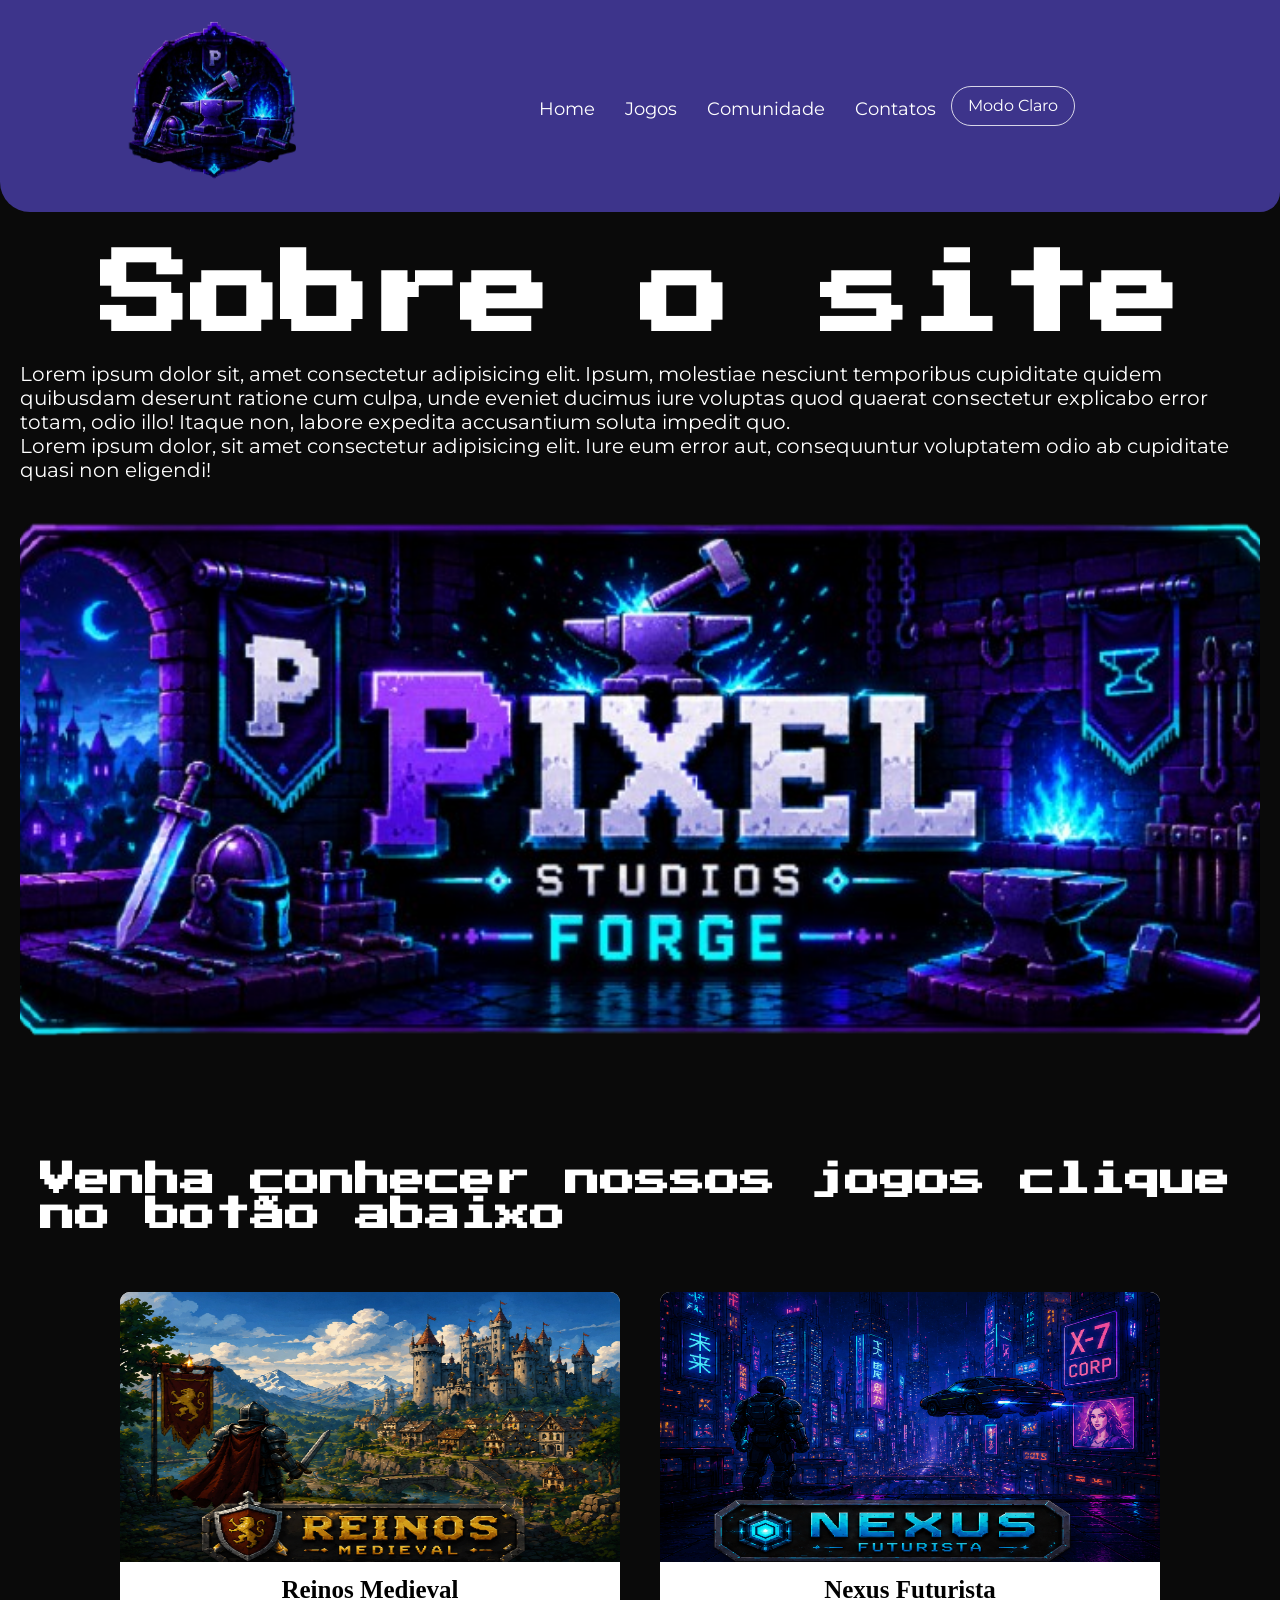
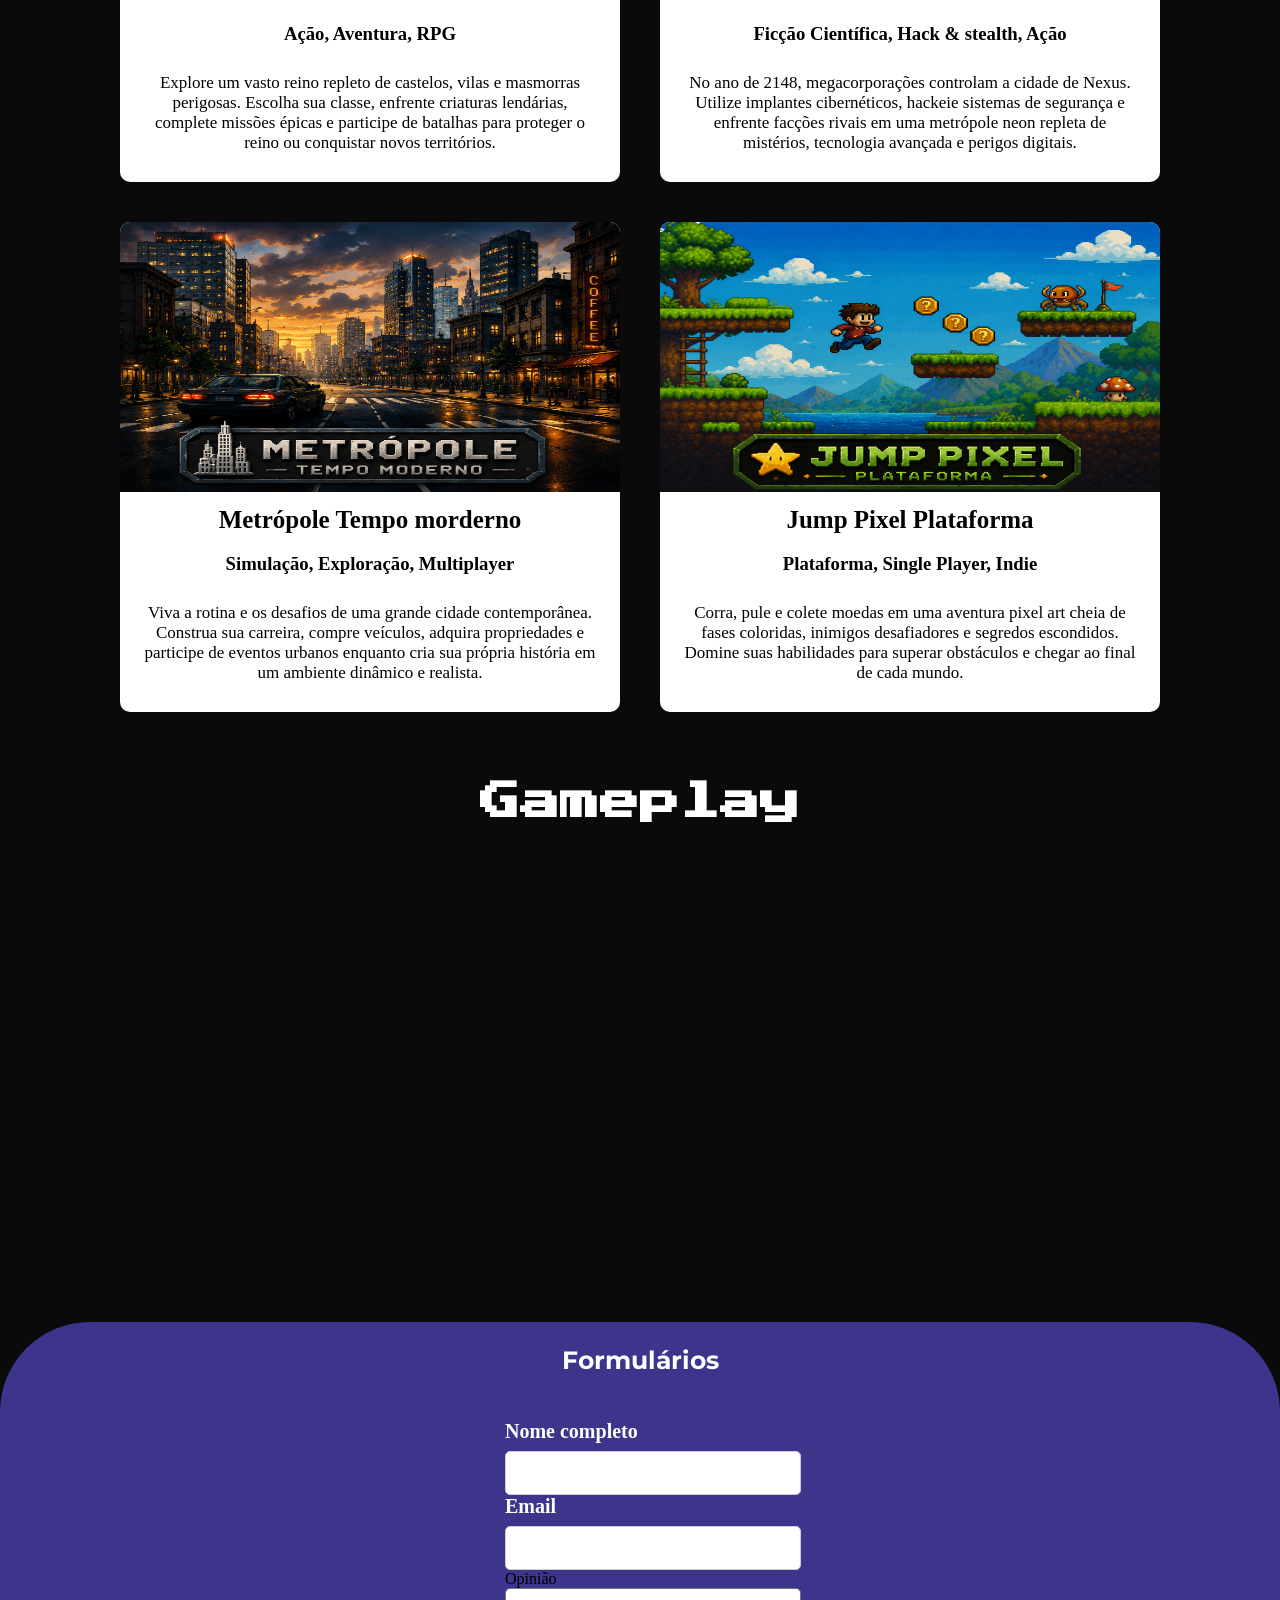
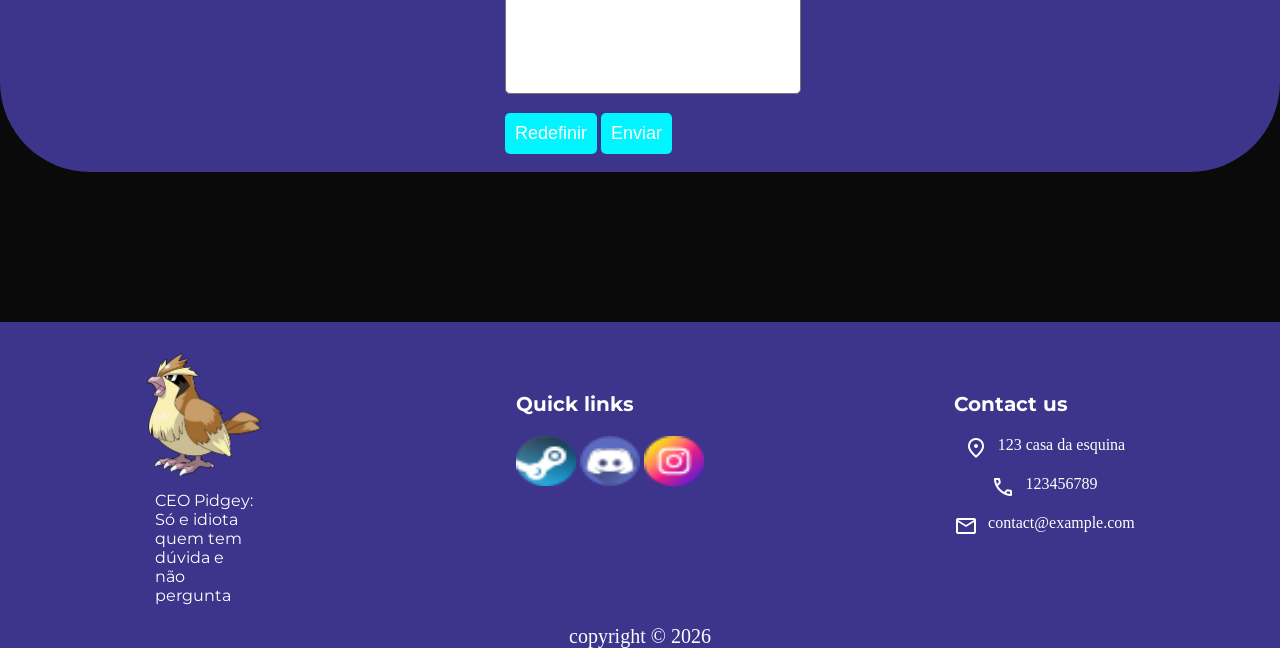
==== commit 23b57b16: "Ajustando url, cor dos botoes" ====
--- a/index.html
+++ b/index.html
@@ -6,7 +6,7 @@
     <meta name="viewport" content="width=device-width, initial-scale=1.0">
     <link rel="stylesheet"
         href="https://fonts.googleapis.com/css2?family=Material+Symbols+Outlined:opsz,wght,FILL,GRAD@20..48,100..700,0..1,-50..200" />
-    <link rel="stylesheet" href="styles.css">
+    <link rel="stylesheet" href="styles/style.css">
     <title>Pixel forge studios</title>
 </head>
 
@@ -180,7 +180,7 @@
         <p class="copyright">copyright &copy; 2026</p>
     </footer>
 
-    <script src="script.js"> </script>
+    <script src="scripts/script.js"> </script>
 
 </body>
 
--- a/styles/style.css
+++ b/styles/style.css
@@ -0,0 +1,942 @@
+@font-face {
+    font-family: 'press';
+    src: url(../assets/fonts/Press_Start_2P/PressStart2P-Regular.ttf);
+}
+
+@font-face {
+    font-family: 'montserrat';
+    src: url(../assets/fonts/Montserrat/Montserrat-VariableFont_wght.ttf);
+}
+
+@font-face {
+    font-family: 'roboto';  
+    src: url(../assets/fonts/Roboto/Roboto-Regular.ttf);
+}
+
+
+/*dark mode (default)*/
+:root {
+    --baseColor: #0A0A0A;
+    --pTitles: #FFFFFF;
+    --headerColor: #3D348B;
+    --cardColor: #FFFFFF;
+    --hoverColor: #00F5FF;
+}
+
+/* Light mode*/
+body.white-mode {
+    --baseColor: #F4F0FF;
+    --pTitles: #2B1D45;
+    --headerColor: #D8C8FF;
+    --cardColor: #E0AAFF;
+    --hoverColor: #2d00f7;
+}
+
+body,
+h1,
+h2,
+p,
+ul,
+li {
+    margin: 0;
+    padding: 0;
+}
+
+body {
+    background-color: var(--baseColor);
+}
+
+/*Configuração do header*/
+header {
+    display: flex;
+    flex-wrap: wrap;
+    justify-content: space-around;
+    align-items: center;
+    padding: 20px 50px;
+    background-color: var(--headerColor);
+    position: relative;
+    border-radius: 0 0 20px 30px;
+}
+
+.logo_header img {
+    width: 200px;
+    height: auto;
+}
+
+.logo_header img:hover {
+    transform: scale(1.05) translateY(-5px);
+    transition: all 0.5s ease;
+    box-shadow: 0 5px 15px var(--hoverColor);
+    border-radius: 10px;
+}
+
+/*configuração das seleções*/
+.nav-bar {
+    display: flex;
+    justify-content: space-between;
+    padding: 1.5rem 6rem;
+}
+
+.nav-list {
+    display: flex;
+    align-items: center;
+}
+
+.nav-list ul {
+    display: flex;
+    justify-content: center;
+    list-style: none;
+}
+
+.nav-item {
+    margin: 0 15px;
+    font-family: 'montserrat';
+    font-size: 25px;
+}
+
+.nav-item:hover {
+    transform: scale(1.05) translateY(-5px);
+    box-shadow: 0 5px 15px var(--hoverColor);
+    transition: all 0.5s ease;
+    padding: 10px;
+}
+
+.nav-link {
+    text-decoration: none;
+    font-size: 18px;
+    color: var(--pTitles);
+    font-weight: 400;
+}
+
+.nav-actions {
+    display: flex;
+    align-items: center;
+    gap: 1rem;
+}
+
+.theme-toggle {
+    padding: 0.6rem 1rem;
+    border: 1px solid rgba(255, 255, 255, 0.8);
+    border-radius: 40px;
+    background: transparent;
+    color: var(--pTitles);
+    font-family: 'montserrat';
+    font-size: 16px;
+    cursor: pointer;
+    transition: background-color 0.3s ease, transform 0.3s ease;
+}
+
+.theme-toggle:hover {
+    background-color: rgba(255, 255, 255, 0.1);
+    transform: translateY(-1px);
+}
+
+/*configuração para esconder o hamburguer versao desktop*/
+.mobile-menu-icon {
+    display: none;
+}
+
+.mobile-menu {
+    display: none;
+}
+
+/*Configuração da seção "Sobre"*/
+#sobre {
+    display: flex;
+    justify-content: center;
+    align-items: center;
+    flex-direction: column;
+    padding: 20px 20px;
+}
+
+#sobre>h2 {
+    font-size: 90px;
+    font-family: 'press';
+    color: var(--pTitles);
+    margin-bottom: 20px;
+    margin-top: 20px;
+}
+
+#sobre>h2:hover {
+    transform: scale(1.05) translateY(-5px);
+    box-shadow: 0 5px 15px var(--hoverColor);
+    padding: 20px;
+    margin-bottom: 20px;
+}
+
+#sobre>p {
+    font-size: 20px;
+    font-family: 'montserrat';
+    color: var(--pTitles);
+}
+
+/*Configuração do banner*/
+#banner {
+    width: 100%;
+    height: 600px;
+    background-image: url(../assets/img/bannerPixel.png);
+    background-size: cover;
+    background-position: center;
+    margin-top: 20px;
+    border-radius: 20px;
+}
+
+/*Configuração geral e do titulo jogos*/
+#jogos {
+    display: flex;
+    flex-direction: column;
+    align-items: center;
+}
+
+#jogos>h2 {
+    color: var(--pTitles);
+    font-size: 35px;
+    margin: 20px;
+    padding: 20px;
+    font-family: 'press';
+}
+
+#jogos>h2:hover {
+    box-shadow: 0 5px 15px var(--hoverColor);
+    transform: scale(1.05) translateY(-5px);
+    transition: all 0.5s ease;
+}
+
+.main {
+    display: grid;
+    justify-content: center;
+    grid-template-columns: repeat(2, minmax(300px, 500px));
+    gap: 40px;
+    margin: 20px;
+}
+
+.card {
+    color: black;
+    width: 500px;
+    height: 490px;
+    text-align: center;
+    border-radius: 10px;
+    background-color: var(--cardColor);
+}
+
+.card:hover {
+    transform: scale(1.05) translateY(-5px);
+    transition: all 0.5s ease;
+    box-shadow: 0 0 10px var(--hoverColor),
+        0 0 20px var(--hoverColor),
+        0 0 40px var(--hoverColor),
+        0 0 40px var(--hoverColor);
+}
+
+.card>img {
+    width: 100%;
+    height: 270px;
+    border-top-left-radius: 10px;
+    border-top-right-radius: 10px;
+}
+
+.card>h1 {
+    font-size: 25px;
+    padding-top: 10px;
+    font-family: 'roboto';
+}
+
+.card>p {
+    font-size: 17px;
+    padding: 10px 20px;
+    font-family: 'roboto';
+}
+
+/*Configuração do html das comunidades*/
+
+/*configuração do titulo*/
+#comunidade {
+    display: flex;
+    justify-content: center;
+    align-items: center;
+    flex-direction: column;
+    margin-top: 50px;
+    margin-bottom: 50px;
+}
+
+#comunidade>h2 {
+    font-size: 40px;
+    font-family: 'press';
+    color: var(--pTitles);
+    padding: 20px;
+}
+
+#comunidade>h2:hover {
+    box-shadow: 0 5px 15px var(--hoverColor);
+    transform: scale(1.05) translateY(-5px);
+    transition: all 0.5s ease;
+}
+
+#comunidade>p {
+    font-size: 20px;
+    font-family: 'montserrat';
+    color: var(--pTitles);
+    padding: 10px 20px;
+}
+
+/*Configuração dos paineis de comentario da comunidade*/
+#comentarios {
+    display: grid;
+    justify-content: center;
+    grid-template-columns: repeat(3, minmax(300px, 500px));
+    gap: 40px;
+    margin: 20px;
+}
+
+.painel {
+    color: black;
+    width: 500px;
+    height: 490px;
+    text-align: center;
+    border-radius: 10px;
+    background-color: var(--cardColor);
+}
+
+.painel:hover {
+    transform: scale(1.05) translateY(-5px);
+    transition: all 0.5s ease;
+    box-shadow: 0 0 10px var(--hoverColor),
+        0 0 20px var(--hoverColor),
+        0 0 40px var(--hoverColor),
+        0 0 40px var(--hoverColor);
+}
+
+.painel>img {
+    width: 100%;
+    height: 270px;
+    border-top-left-radius: 10px;
+    border-top-right-radius: 10px;
+}
+
+.painel>h2 {
+    font-size: 25px;
+    padding-top: 10px;
+    font-family: 'roboto';
+}
+
+.painel>p {
+    font-size: 17px;
+    padding: 10px 20px;
+    font-family: 'roboto';
+}
+
+/*Section de gameplay*/
+#gameplay {
+    display: flex;
+    justify-content: center;
+    align-items: center;
+    flex-direction: column;
+    margin-top: 50px;
+}
+
+#gameplay>h2 {
+    font-size: 40px;
+    font-family: 'press';
+    padding: 20px;
+    color: var(--pTitles);
+}
+
+#gameplay>h2:hover {
+    box-shadow: 0 5px 15px var(--hoverColor);
+    transform: scale(1.05) translateY(-5px);
+    transition: all 0.5s ease;
+}
+
+.video {
+    display: flex;
+    justify-content: center;
+    width: 80%;
+    height: 400px;
+    padding: 20px;
+    margin: 20px;
+}
+
+/*Configuração da sessao formulario*/
+#Formulario {
+    display: flex;
+    align-items: center;
+    flex-direction: column;
+    justify-content: center;
+    height: 450px;
+    width: 100%;
+    background-color: var(--headerColor);
+    border-radius: 90px;
+}
+
+#Formulario>h3 {
+    font-size: 25px;
+    font-family: 'montserrat';
+    color: var(--pTitles);
+}
+
+/*Arrumar depois font-size dos titulos da label nome, email, opniao*/
+#Formulario form {
+    width: 50%;
+    max-width: 500px;
+    padding: 20px;
+    margin: 0 auto;
+}
+
+#Formulario input[type="text"] {
+    width: 100%;
+    padding: 12px;
+    font-size: 16px;
+    margin-top: 8px;
+    border-radius: 5px;
+    border: 1px solid #ccc;
+}
+
+#Formulario label[for="txtOpniao"],
+#Formulario label[for="txtNome"],
+#Formulario label[for="txtEmail"] {
+    margin-bottom: 5px;
+    font-weight: bold;
+    font-size: 20px;
+    color: var(--pTitles);
+}
+
+#Formulario textarea {
+    width: 100%;
+    height: 80px;
+    padding: 12px;
+    border-radius: 5px;
+    resize: none;
+}
+
+#Formulario input[type="submit"],
+#Formulario input[type="reset"] {
+    padding: 10px 10px;
+    font-size: 18px;
+    border-radius: 5px;
+    border: none;
+    background-color: var(--hoverColor);
+    color: white;
+    cursor: pointer;
+    margin-top: 15px;
+}
+
+#Formulario input[type="submit"]:hover,
+#Formulario input[type="reset"]:hover {
+    transform: scale(1.05) translateY(-1px);
+    transition: all 0.5s ease;
+    margin: 10px;
+    background-color: var(--baseColor);
+    color: var(--pTitles);
+}
+
+.container {
+    max-width: 1200px;
+    margin: 0 auto;
+    padding: 20px;
+}
+
+/*Configuração do footer*/
+ footer {
+    background-color: var(--headerColor);
+    color: var(--pTitles);
+    padding: 10px 0 0;
+    margin-top: 150px;
+}
+
+.footer-content {
+    display: flex;
+    justify-content: space-around;
+    align-items: flex-start;
+    flex-wrap: wrap;
+    gap: 40px;
+}
+
+.footer-logo img {
+    width: 120px;
+    padding-bottom: 10px;
+    display: block;
+    margin: 0 auto;
+}
+
+.footer-logo p {
+    width: 100px;
+    color: var(--pTitles);
+    margin: 0 auto;
+    font-family: 'montserrat';
+}
+
+.footer-link,
+.footer-contact {
+    margin-top: 20px;
+}
+
+.footer-link h3,
+.footer-contact h3 {
+    margin-top: 20px;
+    font-size: 20px;
+    font-family: 'montserrat';
+}
+
+.footer-link img {
+    width: 60px;
+    height: 50px;
+}
+
+.footer-link a {
+    margin-bottom: 10px;
+}
+
+.footer-contact li {
+    margin: 15px 0;
+    display: flex;
+    gap: 10px;
+    color: var(--pTitles);
+    font-weight: 100;
+    justify-content: center;
+}
+
+.copyright {
+    background-color: var(--headerColor);
+    text-align: center;
+    font-size: 20px;
+}
+
+/*configuraçao para telefone*/
+@media screen and (max-width: 768px),
+(max-device-width: 768px) {
+
+    /*aplica para todos elementos da pagina*/
+    * {
+        box-sizing: border-box;
+    }
+
+    /*Configuração do header*/
+
+    #cabecalho {
+        display: flex;
+        flex-direction: column;
+        align-items: center;
+    }
+
+    .nav-bar {
+        padding: 1.5rem 4rem;
+    }
+
+    .nav-item {
+        display: none;
+        margin: 0 15px;
+        transform: scale(1.05) translateY(-5px);
+        box-shadow: 0 5px 15px var(--hoverColor);
+        transition: all 0.5s ease;
+        padding: 10px;
+    }
+
+    .nav-item:hover {
+        transform: scale(1.05) translateY(-5px);
+        box-shadow: 1px 1px 1px 1px var(--hoverColor);
+        transition: all 0.5s ease;
+    }
+
+    .mobile-menu-icon {
+        display: block;
+    }
+
+    .mobile-menu-icon button {
+        background-color: transparent;
+        border: none;
+        cursor: pointer;
+    }
+
+    .mobile-menu ul {
+        display: flex;
+        flex-direction: column;
+        text-align: center;
+        padding-bottom: 1rem;
+    }
+
+    .mobile-menu .nav-item {
+        display: none;
+        padding-top: 1.2rem;
+    }
+
+    .mobile-menu {
+        display: none;
+        padding: 1rem 2rem;
+    }
+
+    .mobile-menu.open {
+        display: block;
+    }
+
+    .mobile-menu.open .nav-item {
+        display: block;
+    }
+
+    .mobile-menu button {
+        width: 100%;
+    }
+
+    .open {
+        display: block;
+    }
+
+    /*Configuração da seção "Sobre"*/
+    #sobre {
+        display: flex;
+        justify-content: center;
+        align-items: center;
+        flex-direction: column;
+        padding: 10px 10px;
+    }
+
+    #sobre>h2 {
+        font-size: 40px;
+        font-family: 'press';
+        color: var(--pTitles);
+        margin-bottom: 20px;
+        margin-top: 30px;
+    }
+
+    #sobre>h2:hover {
+        transform: scale(1.05) translateY(-5px);
+        box-shadow: 0 5px 10px var(--hoverColor);
+        padding: 10px;
+        margin-bottom: 20px;
+    }
+
+    #sobre>p {
+        font-size: 20px;
+        font-family: 'montserrat';
+        color: var(--pTitles);
+    }
+
+    /*Configuração do banner*/
+    #banner {
+        width: 100%;
+        height: 300px;
+        background-image: url(../assets/img/logo_header.png);
+        background-size: cover;
+        background-position: center;
+        margin-top: 20px;
+        border-radius: 20px;
+    }
+
+    /*Configuração dos cards dos jogos*/
+    #jogos {
+        display: flex;
+        flex-direction: column;
+        align-items: center;
+    }
+
+    #jogos>h2 {
+        color: var(--pTitles);
+        font-size: 35px;
+        margin: 20px;
+        padding: 20px;
+        font-family: 'press';
+    }
+
+    #jogos>h2:hover {
+        box-shadow: 0 5px 15px var(--hoverColor);
+        transform: scale(1.05) translateY(-5px);
+        transition: all 0.5s ease;
+    }
+
+    /*CSS dos cards dos jogos*/
+    .main {
+        display: flex;
+        justify-content: center;
+        flex-direction: column;
+        gap: 40px;
+        margin: 20px;
+    }
+
+    .card {
+        color: black;
+        width: 100%;
+        height: 530px;
+        text-align: center;
+        border-radius: 10px;
+        background-color: var(--cardColor);
+    }
+
+    .card:hover {
+        transform: scale(1.05) translateY(-5px);
+        transition: all 0.5s ease;
+        box-shadow: 0 0 10px var(--hoverColor),
+            0 0 20px var(--hoverColor),
+            0 0 40px var(--hoverColor),
+            0 0 40px var(--hoverColor);
+    }
+
+    .card>img {
+        width: 100%;
+        height: 270px;
+        border-top-left-radius: 10px;
+        border-top-right-radius: 10px;
+    }
+
+    .card>h1 {
+        font-size: 25px;
+        padding-top: 10px;
+        font-family: 'roboto';
+    }
+
+    .card>p {
+        font-size: 17px;
+        padding: 10px 20px;
+        font-family: 'roboto';
+    }
+
+    /*configuração do titulo*/
+    #comunidade {
+        display: flex;
+        justify-content: center;
+        align-items: center;
+        flex-direction: column;
+        margin-top: 50px;
+        margin-bottom: 50px;
+    }
+
+    #comunidade>h2 {
+        font-size: 30px;
+        font-family: 'press';
+        color: var(--pTitles);
+        padding: 20px;
+    }
+
+    #comunidade>h2:hover {
+        box-shadow: 0 5px 15px var(--hoverColor);
+        transform: scale(1.05) translateY(-5px);
+        transition: all 0.5s ease;
+    }
+
+    #comunidade>p {
+        font-size: 20px;
+        font-family: 'montserrat';
+        color: var(--pTitles);
+        padding: 10px 20px;
+    }
+
+    /*Configuração dos paineis de comentario da comunidade*/
+    #comentarios {
+        display: flex;
+        justify-content: center;
+        flex-direction: column;
+        gap: 40px;
+        margin: 20px;
+    }
+
+    .painel {
+        color: black;
+        width: 100%;
+        height: 530px;
+        text-align: center;
+        border-radius: 10px;
+        background-color: var(--cardColor);
+    }
+
+    .painel:hover {
+        transform: scale(1.05) translateY(-5px);
+        transition: all 0.5s ease;
+        box-shadow: 0 0 10px var(--hoverColor),
+            0 0 20px var(--hoverColor),
+            0 0 40px var(--hoverColor),
+            0 0 40px var(--hoverColor);
+    }
+
+    .painel>img {
+        width: 100%;
+        height: 270px;
+        border-top-left-radius: 10px;
+        border-top-right-radius: 10px;
+    }
+
+    .painel>h2 {
+        font-size: 25px;
+        padding-top: 10px;
+        font-family: 'roboto';
+    }
+
+    .painel>p {
+        font-size: 17px;
+        padding: 10px 20px;
+        font-family: 'roboto';
+    }
+
+    /*Section de gameplay*/
+    #gameplay {
+        display: flex;
+        justify-content: center;
+        align-items: center;
+        flex-direction: column;
+        margin-top: 50px;
+    }
+
+    #gameplay>h2 {
+        font-size: 40px;
+        font-family: 'press';
+        padding: 20px;
+        color: var(--pTitles);
+    }
+
+    #gameplay>h2:hover {
+        box-shadow: 0 5px 15px var(--hoverColor);
+        transform: scale(1.05) translateY(-5px);
+        transition: all 0.5s ease;
+    }
+
+    .video {
+        display: flex;
+        justify-content: center;
+        width: 80%;
+        height: 400px;
+        padding: 20px;
+        margin: 20px;
+    }
+
+    /*Configuração da sessao formulario*/
+    #Formulario {
+        display: flex;
+        align-items: center;
+        flex-direction: column;
+        justify-content: center;
+        height: 470px;
+        width: 100%;
+        background-color: var(--headerColor);
+        border-radius: 60px;
+    }
+
+    #Formulario>h3 {
+        font-size: 25px;
+        font-family: 'montserrat';
+        color: var(--pTitles);
+    }
+
+    /*Arrumar depois font-size dos titulos da label nome, email, opniao*/
+    #Formulario form {
+        width: 50%;
+        max-width: 500px;
+        padding: 20px;
+        margin: 0 auto;
+    }
+
+    #Formulario input[type="text"] {
+        width: 100%;
+        padding: 12px;
+        font-size: 16px;
+        margin-top: 8px;
+        border-radius: 5px;
+        border: 1px solid #ccc;
+    }
+
+    #Formulario label[for="txtOpniao"],
+    #Formulario label[for="txtNome"],
+    #Formulario label[for="txtEmail"] {
+        margin-bottom: 5px;
+        font-weight: bold;
+        font-size: 20px;
+        color: var(--pTitles);
+    }
+
+    #Formulario textarea {
+        width: 100%;
+        height: 80px;
+        padding: 12px;
+        border-radius: 5px;
+        resize: none;
+    }
+
+    #Formulario input[type="submit"],
+    #Formulario input[type="reset"] {
+        padding: 10px 10px;
+        font-size: 18px;
+        border-radius: 5px;
+        border: none;
+        background-color: var(--hoverColor);
+        color: white;
+        cursor: pointer;
+        margin-top: 15px;
+    }
+
+    #Formulario input[type="submit"]:hover,
+    #Formulario input[type="reset"]:hover {
+        transform: scale(1.05) translateY(-1px);
+        transition: all 0.5s ease;
+        margin: 10px;
+        background-color: var(--baseColor);
+        color: var(--pTitles);
+    }
+
+    .container {
+        max-width: 1200px;
+        margin: 0 auto;
+        padding: 20px;
+    }
+
+    footer {
+        background-color: var(--headerColor);
+        color: var(--pTitles);
+        padding: 10px 0 0;
+        margin-top: 150px;
+    }
+
+    .footer-content {
+        display: flex;
+        justify-content: space-around;
+        align-items: flex-start;
+        flex-wrap: wrap;
+        gap: 15px;
+    }
+
+    .footer-logo img {
+        width: 120px;
+        padding-bottom: 10px;
+        display: block;
+        margin: 0 auto;
+    }
+
+    .footer-logo p {
+        width: 100px;
+        color: var(--pTitles);
+        margin: 0 auto;
+        font-family: 'montserrat';
+    }
+
+    .footer-link,
+    .footer-contact {
+        margin-top: 20px;
+    }
+
+    .footer-link h3,
+    .footer-contact h3 {
+        margin-top: 20px;
+        font-size: 20px;
+        font-family: 'montserrat';
+    }
+
+    .footer-link img {
+        width: 60px;
+        height: 50px;
+    }
+
+    .footer-link a {
+        margin-bottom: 10px;
+    }
+
+    .footer-contact li {
+        margin: 15px 0;
+        display: flex;
+        gap: 10px;
+        color: var(--pTitles);
+        font-weight: 100;
+        justify-content: center;
+    }
+
+    .copyright {
+        background-color: var(--headerColor);
+        text-align: center;
+        font-size: 20px;
+    }
+
+}
